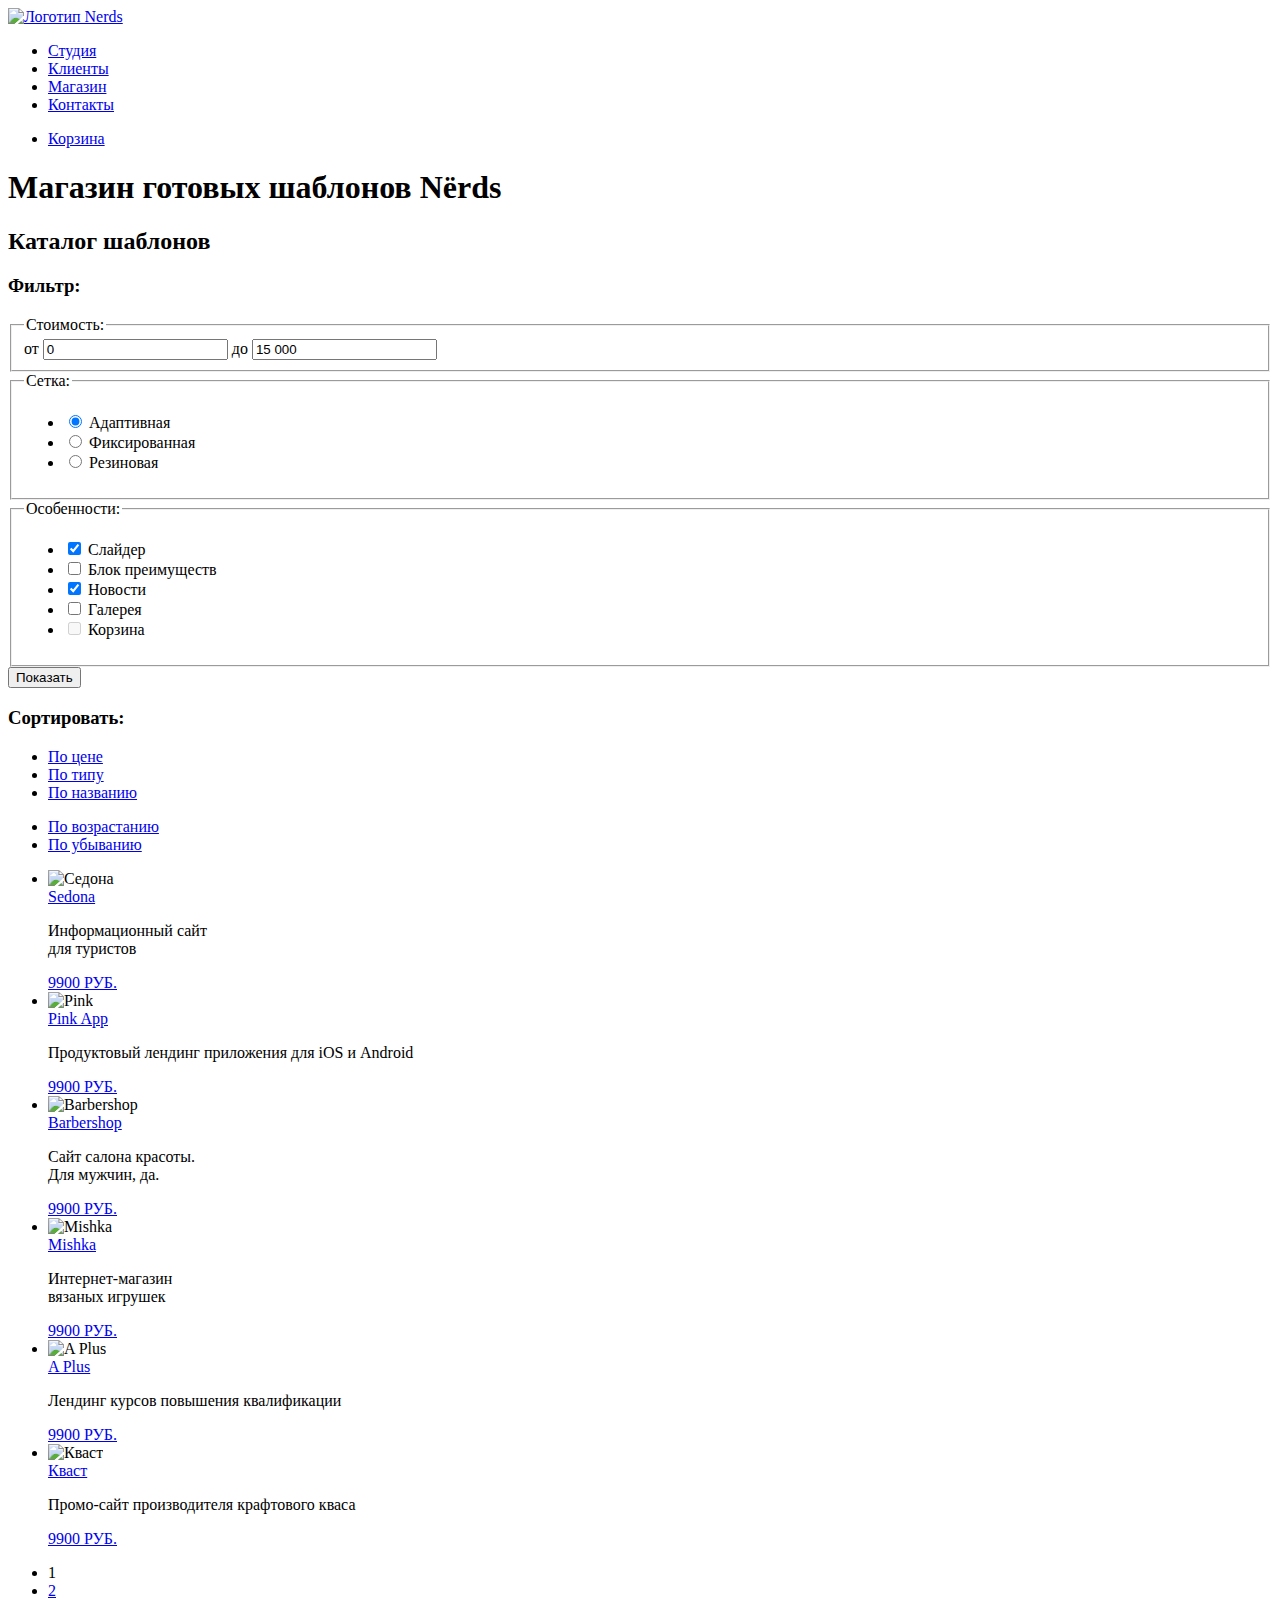
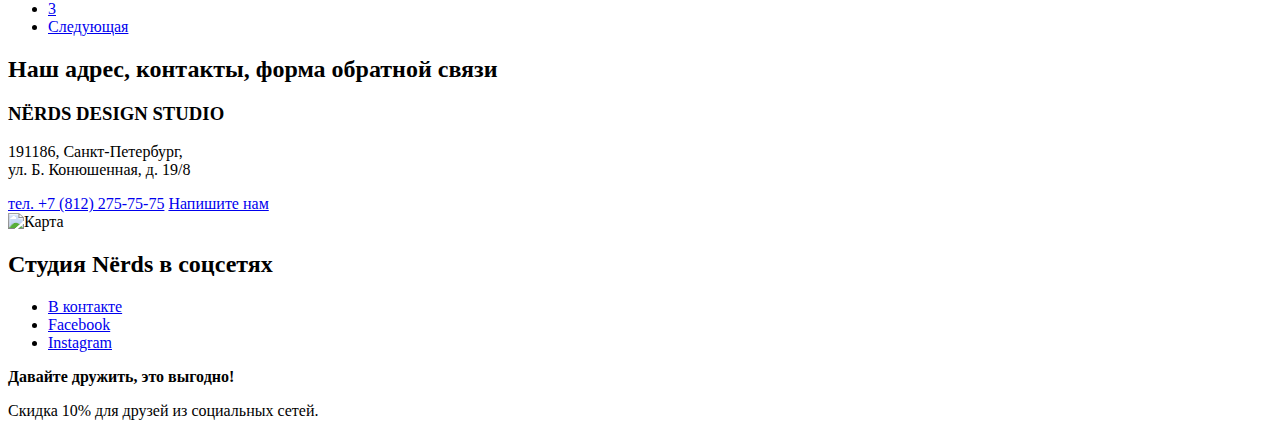
==== catalog.html @ 07511165 "Начинаем разметку личного проекта" ====
<!DOCTYPE html>
<html lang="ru">
	<head>
		<meta charset="UTF-8">
		<title>Магазин готовых шаблонов Nёrds</title>
		<!--<link href="https://fonts.googleapis.com/css?family=Roboto:400,500,700&amp;subset=cyrillic" rel="stylesheet">
		<link rel="stylesheet" href="css/normalize.css">
		<link rel="stylesheet" href="css/style.css"> -->
	</head>

	<body>

		<header class="inner-header">
			<nav class="navigation layout">
				<a class="navigation-logo" href="index.html" title="Перейти на главную страницу">
					<img class="navigation-logo-img"  src="img/nerds-logo.svg" width="160" height="65" alt="Логотип Nerds">
				</a>		 	 		
				<ul class="common-menu menu">
					<li class="common-menu-item"><a class="common-menu-link menu-link" href="#">Студия</a></li>
					<li class="common-menu-item"><a class="common-menu-link menu-link" href="#">Клиенты</a></li>
					<li class="common-menu-item"><a class="common-menu-link menu-link current" href="catalog.html">Магазин</a></li>
					<li class="common-menu-item"><a class="common-menu-link menu-link" href="#">Контакты</a></li>
				</ul>
				<ul class="user-menu menu">
					<li class="user-menu-item"><a class="menu-link basket-link"  href="#">Корзина</a></li>
				</ul>
			</nav>
			<h1 class="header-title">Магазин готовых шаблонов <span class="visually-hidden">Nёrds</span></h1>
		</header>	

		
		<section class="catalog layout">
			<h2 class="visually-hidden">Каталог шаблонов</h2>


			<form class="form-filter">
				<h3 class="visually-hidden">Фильтр:</h3>	
				<fieldset class="fieldset-price">
					<legend class="fieldset-legend fieldset-price-legend">Стоимость:</legend>	

					<div class="range-controls">
						<div class="range-scale">
							<div class="range-bar"></div>
						</div>
						<div class="range-toggle range-toggle-min"></div>
						<div class="range-toggle range-toggle-max"></div>
					</div>      

					<div class="range-labels">
						<label class="range-label" for="id-range-min">от 
							<input class="range-input" type="text" id="id-range-min"  name="range-min" value="0">
						</label>			 				
						<label class="range-label" for="id-range-max">до
							<input class="range-input" type="text" id="id-range-max"  name="range-max" value="15&nbsp;000">
						</label>	
					</div>    				

				</fieldset> 

				<fieldset class="fieldset-grid">
					<legend class="fieldset-legend">Сетка:</legend>					
					<ul class="filter-options">
						<li class="filter-option">						
							<input class="filter-radio visually-hidden" type="radio" id="id-radio-1" name="grid" checked>
							<label for="id-radio-1">Адаптивная</label>
						</li>				
						<li class="filter-option">						
							<input class="filter-radio visually-hidden" type="radio" id="id-radio-2" name="grid">
							<label for="id-radio-2">Фиксированная</label>
						</li>				
						<li class="filter-option">						
							<input  class="filter-radio visually-hidden" type="radio" id="id-radio-3" name="grid">
							<label for="id-radio-3">Резиновая</label>
						</li>															
					</ul>					
				</fieldset>		

				<fieldset class="fieldset-features">
					<legend class="fieldset-legend">Особенности:</legend>				
					<ul class="filter-options">
						<li class="filter-option">						
							<input class="filter-checkbox visually-hidden" type="checkbox" id="id-check-1" name="feature-1" checked>
							<label for="id-check-1">Слайдер</label>
						</li>				
						<li class="filter-option">						
							<input class="filter-checkbox visually-hidden" type="checkbox" id="id-check-2" name="feature-2">
							<label for="id-check-2">Блок преимуществ</label>
						</li>				
						<li class="filter-option">						
							<input  class="filter-checkbox visually-hidden" type="checkbox" id="id-check-3" name="feature-3" checked>
							<label for="id-check-3">Новости</label>
						</li>				
						<li class="filter-option">						
							<input class="filter-checkbox visually-hidden" type="checkbox" id="id-check-4" name="feature-4">
							<label for="id-check-4">Галерея</label>
						</li>				
						<li class="filter-option">						
							<input class="filter-checkbox visually-hidden" type="checkbox" id="id-check-5" name="feature-5"  disabled>
							<label for="id-check-5">Корзина</label>
						</li>				
					</ul>
				</fieldset>
				<button class="filter-button btn btn-grey" type="submit" name="filter-submit">Показать</button>
			</form>

			<div class="common-wrapper catalog-basis">

				<div class="sorting">
					<h3 class="sorting-title">Сортировать:</h3>
					<ul class="sorting-fields">
						<li class="sorting-field"><a class="sorting-link current" href="#">По цене</a></li>
						<li class="sorting-field"><a class="sorting-link" href="#">По типу</a></li>		
						<li class="sorting-field"><a class="sorting-link" href="#">По названию</a></li>			
					</ul>
					<ul class="sorting-directions">
						<li class="sorting-direction"><a class="sorting-link sorting-link-asc current" href="#"><span class="visually-hidden">По возрастанию</span></a></li>
						<li class="sorting-direction"><a class="sorting-link sorting-link-desc" href="#"><span class="visually-hidden">По убыванию</span></a></li>									
					</ul>
				</div>

				<ul class="products" title="Элементы каталога">
					<li class="product">		
						<img class="product-image" src="img/catalog/img-sedona.jpg" width="360" height="576" alt="Седона">
						<div class="product-info">
							<a class="product-name" href="#" title="Перейти в окно товара">Sedona</a>		
							<p class="product-description">Информационный сайт<br> для туристов</p>
							<a class="product-button btn btn-red" href="#" title="Купить"><span class="product-price">9900</span> <span class="product-currency">РУБ.</span></a>
						</div>
					</li>
					<li class="product">		
						<img class="product-image" src="img/catalog/img-pink.jpg" width="360" height="576" alt="Pink">
						<div class="product-info">
							<a class="product-name" href="#" title="Перейти в окно товара">Pink App</a>		
							<p class="product-description">Продуктовый лендинг приложения для iOS и Android</p>
							<a class="product-button btn btn-red" href="#" title="Купить"><span class="product-price">9900</span> <span class="product-currency">РУБ.</span></a>
						</div>
					</li>
					<li class="product">		
						<img class="product-image" src="img/catalog/img-barbershop.jpg" width="360" height="576" alt="Barbershop">
						<div class="product-info">
							<a class="product-name" href="#" title="Перейти в окно товара">Barbershop</a>		
							<p class="product-description">Сайт салона красоты.<br> Для мужчин, да.</p>
							<a class="product-button btn btn-red" href="#" title="Купить"><span class="product-price">9900</span> <span class="product-currency">РУБ.</span></a>
						</div>
					</li>
					<li class="product">		
						<img class="product-image" src="img/catalog/img-mishka.jpg" width="360" height="576" alt="Mishka">
						<div class="product-info">
							<a class="product-name" href="#" title="Перейти в окно товара">Mishka</a>		
							<p class="product-description">Интернет-магазин<br> вязаных игрушек</p>
							<a class="product-button btn btn-red" href="#" title="Купить"><span class="product-price">9900</span> <span class="product-currency">РУБ.</span></a>
						</div>
					</li>
					<li class="product">		
						<img class="product-image" src="img/catalog/img-aplus.jpg" width="360" height="576" alt="A Plus">
						<div class="product-info">
							<a class="product-name" href="#" title="Перейти в окно товара">A Plus</a>		
							<p class="product-description">Лендинг курсов повышения квалификации</p>
							<a class="product-button btn btn-red" href="#" title="Купить"><span class="product-price">9900</span> <span class="product-currency">РУБ.</span></a>
						</div>
					</li>
					<li class="product">		
						<img class="product-image" src="img/catalog/img-kvast.jpg" width="360" height="576" alt="Кваст">
						<div class="product-info">
							<a class="product-name" href="#" title="Перейти в окно товара">Кваст</a>		
							<p class="product-description">Промо-сайт производителя крафтового кваса</p>
							<a class="product-button btn btn-red" href="#" title="Купить"><span class="product-price">9900</span> <span class="product-currency">РУБ.</span></a>
						</div>
					</li>
				</ul>

				<ul class="pagination" title="Навигация по страницам">
					<li><span class="pagination-link current" title="Текущая страница">1</span></li>
					<li><a class="pagination-link" href="#" title="Страница №2">2</a></li>
					<li><a class="pagination-link" href="#" title="Страница №3">3</a></li>
					<li><a class="pagination-link next" href="#" title="Следующая страница">Следующая</a></li>
				</ul>	
			</div>

		</section>


		<section class="map map-inner-page">
			<h2 class="visually-hidden">Наш адрес, контакты, форма обратной связи</h2>		
			<div class="map-info-wrapper">
				<div class="map-info">
					<h3 class="map-title">NЁRDS DESIGN STUDIO</h3>
					<p class="map-address">191186, Санкт-Петербург, <br> ул. Б. Конюшенная, д. 19/8</p>
					<a class="map-phone" href="tel:+78122757575">тел. +7 (812) 275-75-75</a>
					<a class="map-button btn btn-red" href="feedback.html">Напишите нам</a>
				</div>		
			</div>
			<img class="map-image" src="img/map.jpg" width="1440" height="416" alt="Карта"> 
		</section>


		<footer class="footer layout">
			<h2 class="visually-hidden">Студия Nёrds в соцсетях</h2>
			<ul class="footer-social">
				<li><a class="social-link social-link-vk" href="#" title="В контакте"><span class="visually-hidden">В контакте</span></a></li>					
				<li><a class="social-link social-link-fb" href="#" title="Facebook"><span class="visually-hidden">Facebook</span></a></li>
				<li><a class="social-link social-link-in" href="#" title="Instagram"><span class="visually-hidden">Instagram</span></a></li>							
			</ul>				
			<div class="common-wrapper">
				<b class="footer-slogan">Давайте дружить, это выгодно!</b>
				<p class="footer-text">Скидка 10% для друзей из социальных сетей.</p>
			</div>	
		</footer>

	</body>
</html>
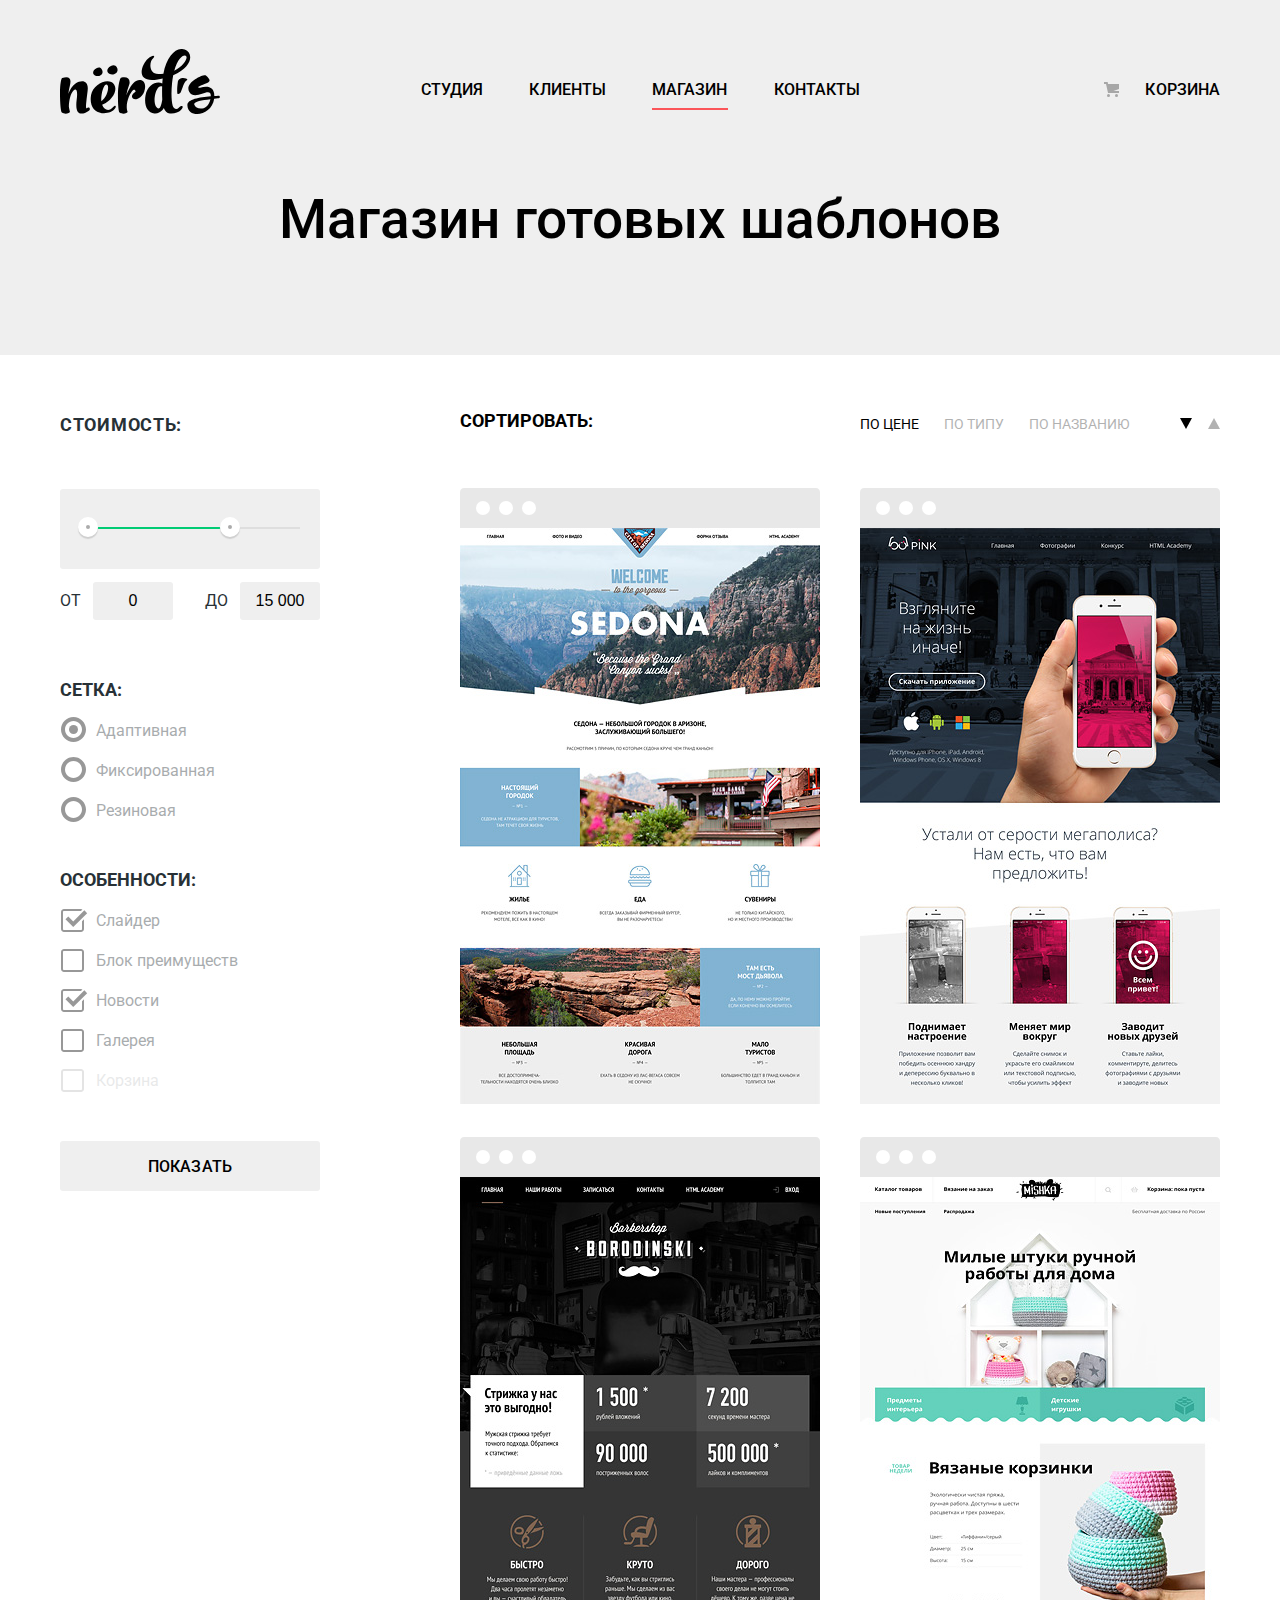
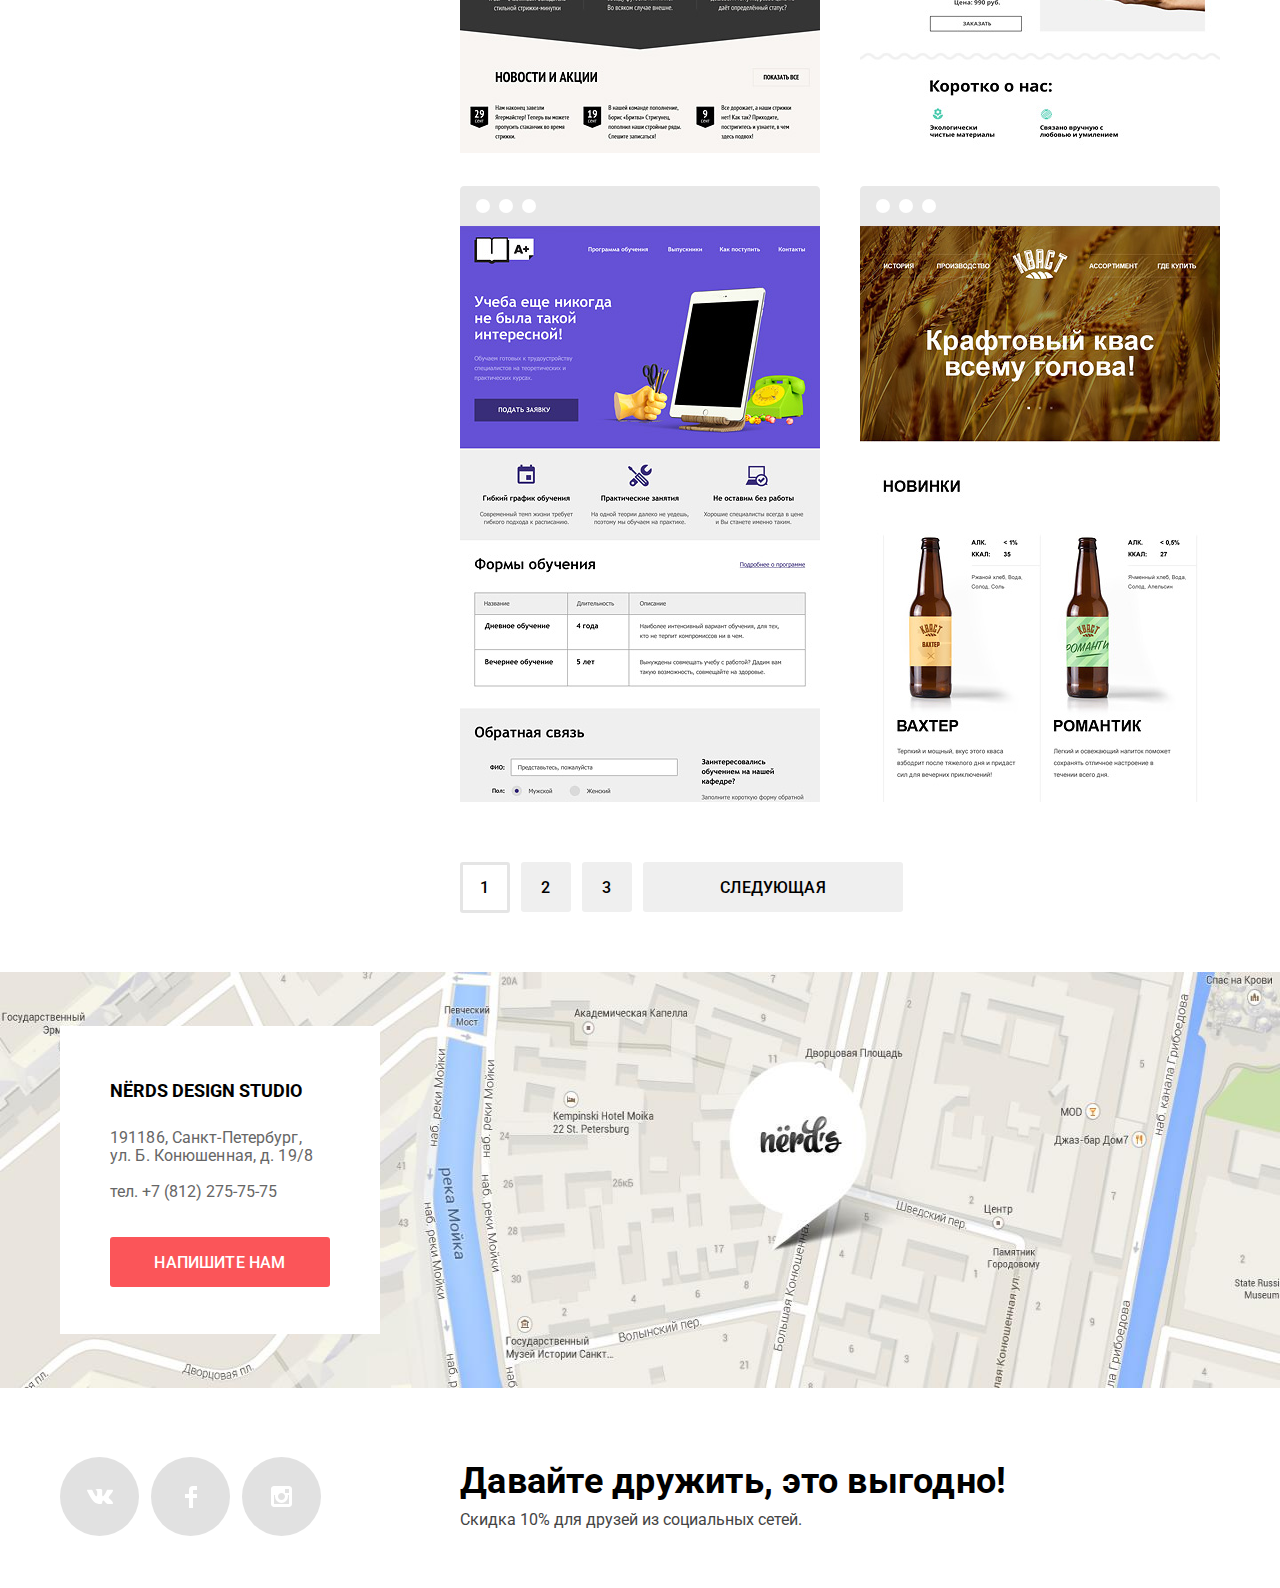
==== commit 80c935c6: "Завершаем разметку личного проекта" ====
--- a/catalog.html
+++ b/catalog.html
@@ -3,9 +3,9 @@
 	<head>
 		<meta charset="UTF-8">
 		<title>Магазин готовых шаблонов Nёrds</title>
-		<!--<link href="https://fonts.googleapis.com/css?family=Roboto:400,500,700&amp;subset=cyrillic" rel="stylesheet">
-		<link rel="stylesheet" href="css/normalize.css">
-		<link rel="stylesheet" href="css/style.css"> -->
+		<link href="https://fonts.googleapis.com/css?family=Roboto:400,500,700&amp;subset=cyrillic" rel="stylesheet">
+		<link href="css/normalize.css" rel="stylesheet">
+		<link href="css/style.css" rel="stylesheet"> 
 	</head>
 
 	<body>
@@ -13,7 +13,7 @@
 		<header class="inner-header">
 			<nav class="navigation layout">
 				<a class="navigation-logo" href="index.html" title="Перейти на главную страницу">
-					<img class="navigation-logo-img"  src="img/nerds-logo.svg" width="160" height="65" alt="Логотип Nerds">
+					<img class="navigation-logo-img" src="img/nerds-logo.svg" width="160" height="65" alt="Логотип Nerds">
 				</a>		 	 		
 				<ul class="common-menu menu">
 					<li class="common-menu-item"><a class="common-menu-link menu-link" href="#">Студия</a></li>
@@ -61,15 +61,15 @@
 					<legend class="fieldset-legend">Сетка:</legend>					
 					<ul class="filter-options">
 						<li class="filter-option">						
-							<input class="filter-radio visually-hidden" type="radio" id="id-radio-1" name="grid" checked>
+							<input class="filter-radio visually-hidden" type="radio" id="id-radio-1" name="grid" title="Адаптивная" checked>
 							<label for="id-radio-1">Адаптивная</label>
 						</li>				
 						<li class="filter-option">						
-							<input class="filter-radio visually-hidden" type="radio" id="id-radio-2" name="grid">
+							<input class="filter-radio visually-hidden" type="radio" id="id-radio-2" name="grid" title="Фиксированная">
 							<label for="id-radio-2">Фиксированная</label>
 						</li>				
 						<li class="filter-option">						
-							<input  class="filter-radio visually-hidden" type="radio" id="id-radio-3" name="grid">
+							<input  class="filter-radio visually-hidden" type="radio" id="id-radio-3" name="grid" title="Резиновая">
 							<label for="id-radio-3">Резиновая</label>
 						</li>															
 					</ul>					
@@ -79,23 +79,23 @@
 					<legend class="fieldset-legend">Особенности:</legend>				
 					<ul class="filter-options">
 						<li class="filter-option">						
-							<input class="filter-checkbox visually-hidden" type="checkbox" id="id-check-1" name="feature-1" checked>
+							<input class="filter-checkbox visually-hidden" type="checkbox" id="id-check-1" name="feature-1" title="Слайдер" checked>
 							<label for="id-check-1">Слайдер</label>
 						</li>				
 						<li class="filter-option">						
-							<input class="filter-checkbox visually-hidden" type="checkbox" id="id-check-2" name="feature-2">
+							<input class="filter-checkbox visually-hidden" type="checkbox" id="id-check-2" name="feature-2" title="Блок преимуществ">
 							<label for="id-check-2">Блок преимуществ</label>
 						</li>				
 						<li class="filter-option">						
-							<input  class="filter-checkbox visually-hidden" type="checkbox" id="id-check-3" name="feature-3" checked>
+							<input  class="filter-checkbox visually-hidden" type="checkbox" id="id-check-3" name="feature-3" title="Новости" checked>
 							<label for="id-check-3">Новости</label>
 						</li>				
 						<li class="filter-option">						
-							<input class="filter-checkbox visually-hidden" type="checkbox" id="id-check-4" name="feature-4">
+							<input class="filter-checkbox visually-hidden" type="checkbox" id="id-check-4" name="feature-4" title="Галерея">
 							<label for="id-check-4">Галерея</label>
 						</li>				
 						<li class="filter-option">						
-							<input class="filter-checkbox visually-hidden" type="checkbox" id="id-check-5" name="feature-5"  disabled>
+							<input class="filter-checkbox visually-hidden" type="checkbox" id="id-check-5" name="feature-5" title="Корзина" disabled>
 							<label for="id-check-5">Корзина</label>
 						</li>				
 					</ul>
@@ -121,59 +121,71 @@
 				<ul class="products" title="Элементы каталога">
 					<li class="product">		
 						<img class="product-image" src="img/catalog/img-sedona.jpg" width="360" height="576" alt="Седона">
-						<div class="product-info">
-							<a class="product-name" href="#" title="Перейти в окно товара">Sedona</a>		
+						<div class="product-info" >
+							<a class="product-name" href="sedona.html" title="Перейти в окно товара">Sedona</a>		
 							<p class="product-description">Информационный сайт<br> для туристов</p>
-							<a class="product-button btn btn-red" href="#" title="Купить"><span class="product-price">9900</span> <span class="product-currency">РУБ.</span></a>
+							<a class="product-button btn btn-red" href="#" title="Купить">
+								<span class="product-price">9900</span> <span class="product-currency">РУБ.</span>
+							</a>
 						</div>
 					</li>
 					<li class="product">		
 						<img class="product-image" src="img/catalog/img-pink.jpg" width="360" height="576" alt="Pink">
 						<div class="product-info">
-							<a class="product-name" href="#" title="Перейти в окно товара">Pink App</a>		
+							<a class="product-name" href="pink.html" title="Перейти в окно товара">Pink App</a>		
 							<p class="product-description">Продуктовый лендинг приложения для iOS и Android</p>
-							<a class="product-button btn btn-red" href="#" title="Купить"><span class="product-price">9900</span> <span class="product-currency">РУБ.</span></a>
-						</div>
-					</li>
-					<li class="product">		
+							<a class="product-button btn btn-red" href="#" title="Купить">
+								<span class="product-price">9900</span> <span class="product-currency">РУБ.</span>
+							</a>
+						</div>
+					</li>
+					<li class="product"> 
 						<img class="product-image" src="img/catalog/img-barbershop.jpg" width="360" height="576" alt="Barbershop">
 						<div class="product-info">
-							<a class="product-name" href="#" title="Перейти в окно товара">Barbershop</a>		
+							<a class="product-name" href="barbershop.html" title="Перейти в окно товара">Barbershop</a>		
 							<p class="product-description">Сайт салона красоты.<br> Для мужчин, да.</p>
-							<a class="product-button btn btn-red" href="#" title="Купить"><span class="product-price">9900</span> <span class="product-currency">РУБ.</span></a>
+							<a class="product-button btn btn-red" href="#" title="Купить">
+								<span class="product-price">9900</span> <span class="product-currency">РУБ.</span>
+							</a>
 						</div>
 					</li>
 					<li class="product">		
 						<img class="product-image" src="img/catalog/img-mishka.jpg" width="360" height="576" alt="Mishka">
 						<div class="product-info">
-							<a class="product-name" href="#" title="Перейти в окно товара">Mishka</a>		
+							<a class="product-name" href="mishka.html" title="Перейти в окно товара">Mishka</a>		
 							<p class="product-description">Интернет-магазин<br> вязаных игрушек</p>
-							<a class="product-button btn btn-red" href="#" title="Купить"><span class="product-price">9900</span> <span class="product-currency">РУБ.</span></a>
+							<a class="product-button btn btn-red" href="#" title="Купить">
+								<span class="product-price">9900</span> <span class="product-currency">РУБ.</span>
+							</a>
 						</div>
 					</li>
 					<li class="product">		
 						<img class="product-image" src="img/catalog/img-aplus.jpg" width="360" height="576" alt="A Plus">
 						<div class="product-info">
-							<a class="product-name" href="#" title="Перейти в окно товара">A Plus</a>		
+							<a class="product-name" href="aplus.html" title="Перейти в окно товара">A Plus</a>		
 							<p class="product-description">Лендинг курсов повышения квалификации</p>
-							<a class="product-button btn btn-red" href="#" title="Купить"><span class="product-price">9900</span> <span class="product-currency">РУБ.</span></a>
+							<a class="product-button btn btn-red" href="#" title="Купить">
+								<span class="product-price">9900</span><span class="product-currency">РУБ.</span>
+							</a>
 						</div>
 					</li>
 					<li class="product">		
 						<img class="product-image" src="img/catalog/img-kvast.jpg" width="360" height="576" alt="Кваст">
 						<div class="product-info">
-							<a class="product-name" href="#" title="Перейти в окно товара">Кваст</a>		
+							<a class="product-name" href="kvast.html" title="Перейти в окно товара">Кваст</a>		
 							<p class="product-description">Промо-сайт производителя крафтового кваса</p>
-							<a class="product-button btn btn-red" href="#" title="Купить"><span class="product-price">9900</span> <span class="product-currency">РУБ.</span></a>
+							<a class="product-button btn btn-red" href="#" title="Купить">
+								<span class="product-price">9900</span> <span class="product-currency">РУБ.</span>
+							</a>
 						</div>
 					</li>
 				</ul>
 
 				<ul class="pagination" title="Навигация по страницам">
-					<li><span class="pagination-link current" title="Текущая страница">1</span></li>
-					<li><a class="pagination-link" href="#" title="Страница №2">2</a></li>
-					<li><a class="pagination-link" href="#" title="Страница №3">3</a></li>
-					<li><a class="pagination-link next" href="#" title="Следующая страница">Следующая</a></li>
+					<li><a class="pagination-link btn btn-grey current" title="Текущая страница">1</a></li>
+					<li><a class="pagination-link btn btn-grey" href="#" title="Страница №2">2</a></li>
+					<li><a class="pagination-link btn btn-grey" href="#" title="Страница №3">3</a></li>
+					<li><a class="pagination-link btn btn-grey next" href="#" title="Следующая страница">Следующая</a></li>
 				</ul>	
 			</div>
 
@@ -190,7 +202,7 @@
 					<a class="map-button btn btn-red" href="feedback.html">Напишите нам</a>
 				</div>		
 			</div>
-			<img class="map-image" src="img/map.jpg" width="1440" height="416" alt="Карта"> 
+			<img class="map-image" src="img/map.jpg" width="1440" height="416" alt="Карта" title="Адрес на карте: 191186, Санкт-Петербург, ул. Б. Конюшенная, д. 19/8"> 
 		</section>
 
 
--- a/css/style.css
+++ b/css/style.css
@@ -0,0 +1,1515 @@
+.visually-hidden:not(:focus):not(:active),
+input[type="checkbox"].visually-hidden,
+input[type="radio"].visually-hidden {
+  position: absolute;
+  overflow: hidden;
+  clip: rect(0 0 0 0);
+  clip-path: inset(100%);
+  width: 1px;
+  height: 1px;
+  margin: -1px;
+  padding: 0;
+  white-space: nowrap;
+  border: 0;
+}
+
+img {
+  max-width: 100%;
+  height: auto;
+}
+
+html {
+  -webkit-box-sizing: border-box;
+     -moz-box-sizing: border-box;
+          box-sizing: border-box;
+  margin: 0;
+  padding: 0;
+}
+
+body {
+  min-width: 1200px;
+  font-family: "Roboto", "Tahoma", sans-serif;
+  font-size: 16px;
+  font-weight: 400;
+  line-height: 24px;
+  color: rgb(0, 0, 0);
+  background-color: rgb(255, 255, 255);
+}
+
+*,
+*::before,
+*::after {
+  -webkit-box-sizing: inherit;
+     -moz-box-sizing: inherit;
+          box-sizing: inherit;
+}
+
+.layout {
+  width: 1200px;
+  margin: 0 auto;
+  padding: 0 20px;
+}
+
+.common-wrapper {
+  display: flex;
+  flex-direction: column;
+}
+
+.common-wrapper-horizontal {
+  display: flex;
+  flex-direction: row;
+}
+
+.btn {
+  position: relative;
+  display: inline-block;
+  padding: 17px 16px 15px;
+  font-family: inherit;
+  font-size: 16px;
+  font-weight: 500;
+  line-height: 18px;
+  cursor: pointer;
+  text-align: center;
+  vertical-align: middle;
+  text-decoration: none;
+  letter-spacing: 0.012em;
+  text-transform: uppercase;
+  word-wrap: break-word;
+  border: none;
+  border-radius: 3px;
+}
+
+.btn:active {
+  color: rgba(255, 255, 255, 0.3);
+  box-shadow: 0 3px rgba(0, 0, 0, 0.1) inset;
+}
+
+.btn:focus {
+  /*на кнопках стандартный outline почти не виден, добавлена имитация*/
+  box-shadow: 0 0 3px 1px rgb(141, 165, 230);  
+}
+
+.btn-red {
+  color: rgb(255, 255, 255);
+  background-color: rgb(251, 85, 89);
+}
+
+.btn-red:hover,
+.btn-red:focus {
+  background-color: rgb(231, 66, 70);
+}
+
+.btn-red:active {
+  background-color: rgb(215, 55, 59);
+}
+
+.btn-green {
+  color: rgb(255, 255, 255);
+  background-color: rgb(0, 203, 116);
+}
+
+.btn-green:hover,
+.btn-green:focus {
+  background-color: rgb(0, 190, 108);
+}
+
+.btn-green:active {
+  background-color: rgb(0, 170, 98);
+}
+
+.btn-yellow {
+  color: rgb(255, 255, 255);
+  background-color: rgb(240, 202, 72);
+}
+
+.btn-yellow:hover,
+.btn-yellow:focus {
+  background-color: rgb(235, 183, 49);
+}
+
+.btn-yellow:active {
+  background-color: rgb(229, 167, 34);
+}
+
+.btn-grey {
+  color: rgb(0, 0, 0);
+  background-color: rgb(239, 239, 239);
+}
+
+.btn-grey:hover,
+.btn-grey:focus {
+  background-color: rgb(224, 224, 224);
+}
+
+.btn-grey:active {
+  color: rgba(0, 0, 0, 0.3);
+  background-color: rgb(214, 214, 214);
+}
+
+.catalog {
+  display: flex;
+}
+
+.products {
+  display: flex;
+  flex-direction: row;
+  flex-wrap: wrap;
+  width: 760px;
+  margin: 0;
+  padding: 0;
+  list-style: none;
+}
+
+.product {
+  position: relative;
+  z-index: 2;
+  display: flex;
+  flex-direction: column;
+  justify-content: flex-end;
+  width: 360px;
+  min-height: 576px;
+  margin: 40px 40px 33px 0;
+  padding: 0;
+  border-top-left-radius: 10px;
+  border-top-right-radius: 10px;
+}
+
+.product::before {
+  content: "";
+  position: absolute;
+  z-index: 1;
+  z-index: 2;
+  top: -40px;
+  left: 0;
+  width: 360px;
+  height: 40px;
+  background-color: rgb(255, 255, 255);
+  background-image: url("../img/catalog/browser.svg");
+  background-repeat: no-repeat;
+  background-position: center center;
+  background-size: cover;
+  opacity: 0.12;
+}
+
+.product:nth-child(2n) {
+  margin-right: 0;
+}
+
+.product-image {
+  position: absolute;
+  top: 0;
+  left: 0;
+  height: 100%;
+  color: rgb(255, 255, 255);
+  background-color: rgba(20, 30, 42, 0.9);
+}
+
+.product-info {
+  z-index: 2;
+  display: flex;
+  visibility: hidden;
+  flex-direction: column;
+  justify-content: flex-start;
+  align-items: center;
+  width: 360px;
+  min-height: 231px;
+  padding: 26px 50px 43px 50px;
+  text-align: center;
+  color: rgb(0, 0, 0);
+  background-color: rgb(239, 239, 239);
+}
+
+.product-name {
+  display: block;
+  margin: 0 0 12px;
+  font-size: 18px;
+  font-weight: 700;
+  line-height: 30px;
+  vertical-align: baseline;
+  text-decoration: none;
+  text-transform: uppercase;
+  color: rgb(0, 0, 0);
+}
+
+.product-description {
+  overflow-y: auto; /*для предотвращения переполнения по методике, рекомендованной в примерах переполнения*. Хотя у меня все растягивается, правда с искажением рисунка*/
+  max-height: 300px;
+  margin: 0 0 26px;
+  padding: 4px; /*чтобы в FireFox не появлялась полоса прокрутки в некоторых двухстрочных абзацах*/
+  font-size: 16px;
+  line-height: 18px;
+  color: rgb(102, 102, 102);
+}
+
+.product-button {
+  min-width: 200px;
+}
+
+.product:hover,
+.product:focus {
+  box-shadow: 0 6px 15px 0 rgba(0, 1, 1, 0.25);
+}
+
+.product:hover::before {
+  opacity: 1;
+}
+
+.product:hover .product-info {
+  visibility: visible;
+}
+
+
+.product-name:hover,
+.product-name:focus {
+  color: rgb(231, 66, 70);
+}
+
+.product-button:active {
+  color: white;
+}
+
+.header {
+  min-height: 545px;
+  margin: 0;
+  padding: 20px 0 0;
+  background-color: rgb(239, 239, 239);
+}
+
+.inner-header {
+  margin: 0;
+  padding: 20px 0 30px;
+  background-color: rgb(239, 239, 239);
+}
+
+.header-title {
+  margin: 78px 0;
+  padding: 0;
+  font-size: 55px;
+  font-weight: 500;
+  line-height: 55px;
+  text-align: center;
+}
+
+.navigation {
+  display: flex;
+  justify-content: flex-start;
+  align-items: flex-end;
+  min-height: 94px;
+  margin-bottom: 1px;
+}
+
+.navigation-logo-img {
+  vertical-align: bottom;
+}
+
+.navigation-logo {
+  align-self: flex-end;
+}
+
+.navigation-logo:hover,
+.navigation-logo:focus {
+  opacity: 0.8;
+}
+
+.navigation-logo:active {
+  opacity: 0.3;
+}
+
+.menu {
+  display: flex;
+  align-items: flex-start;
+  flex-wrap: wrap;
+  margin: 0;
+  margin-bottom: 9px;
+  padding: 0;
+  list-style: none;
+}
+
+.common-menu {
+  justify-content: flex-start;
+  width: 500px;
+  margin-left: 201px;
+}
+
+.menu-link {
+  position: relative;
+  font-size: 16px;
+  font-weight: 500;
+  line-height: 30px;
+  text-align: right;
+  vertical-align: top;
+  text-decoration: none;
+  letter-spacing: 0.0047em;
+  text-transform: uppercase;
+  color: rgb(0, 0, 0);
+}
+
+.common-menu-link {
+  margin-right: 46px;
+}
+
+.common-menu-item:last-child .menu-link {
+  margin-right: 0;
+}
+
+.user-menu {
+  margin-left: auto;
+}
+
+.basket-link {
+  padding-left: 43px;
+  background-image: url("../img/icon-basket.svg");
+  background-repeat: no-repeat;
+  background-position: 2px center;
+  background-size: 15px 15px;
+}
+
+.menu-link:hover,
+.menu-link:focus {
+  color: rgb(251, 86, 90);
+}
+
+.menu-link:active {
+  color: rgb(0, 0, 0);
+  opacity: 0.3;
+}
+
+.menu-link.current::before {
+  content: "";
+  position: absolute;
+  top: 28px;
+  left: 0;
+  width: 100%;
+  height: 2px;
+  background-color: rgb(251, 85, 89);
+}
+
+.catalog-basis {
+  width: 760px;
+}
+
+.form-filter {
+  display: flex;
+  flex-direction: column;
+  align-items: flex-start;
+  width: 360px;
+  margin: 40px 40px 0 0;
+  padding: 15px 0;
+}
+
+.fieldset-legend {
+  margin: 0;
+  margin-bottom: 12px;
+  font-size: 18px;
+  font-weight: 700;
+  line-height: 30px;
+  text-align: left;
+  text-transform: uppercase;
+}
+
+.fieldset-price,
+.fieldset-grid,
+.fieldset-features {
+  display: flex;
+  flex-direction: column;
+  align-items: stretch;
+  min-width: 260px;
+  margin: 0;
+  padding: 0;
+  border: none;
+  color: rgb(40, 49, 54);
+  background-color: rgb(255, 255, 255);
+}
+
+.fieldset-features {
+  margin-top: 28px;
+}
+
+.fieldset-grid {
+  margin-top: 55px;
+}
+
+.fieldset-price-legend {
+  margin-bottom: 29px;
+  letter-spacing: 0.04em; /*PP*/
+}
+
+.filter-options {
+  margin: 0;
+  padding: 0;
+  list-style: none;
+}
+
+.filter-button {
+  min-width: 260px;
+  margin-top: 34px;
+}
+
+.range-labels {
+  display: flex;
+  justify-content: space-between;
+  align-items: center;
+  margin-top: 13px;
+}
+
+.range-label {
+  text-transform: uppercase;
+}
+
+.range-input {
+  width: 80px;
+  min-height: 38px;
+  margin-left: 8px;
+  font-size: 16px;
+  line-height: 22px;
+  text-align: center;
+  border: none;
+  border-radius: 3px;
+  background-color: rgb(239, 239, 239);
+}
+
+.range-controls {
+  position: relative;
+  min-width: 260px;
+  min-height: 80px;
+  margin-top: 20px;
+  padding: 38px 20px;
+  border-radius: 3px;
+  background-color: rgb(239, 239, 239);
+}
+
+.range-scale {
+  height: 2px;
+  background: rgb(222, 222, 222);
+}
+
+.range-bar {
+  width: 142px;
+  height: 2px;
+  margin-left: 10px;
+  background-color: rgb(0, 203, 116);
+}
+
+.range-toggle {
+  position: absolute;
+  top: 28px;
+  left: 0;
+  box-sizing: content-box;
+  width: 4px;
+  height: 4px;
+  padding: 0;
+  cursor: pointer;
+  border: 8px solid white;
+  border-radius: 50%;
+  background-color: #ababab;
+  box-shadow: 0 2px 1px 0 #cfcfcf;
+}
+
+.range-toggle:hover {
+  border: 9px solid white;
+}
+
+.range-toggle-min {
+  left: 18px;
+}
+
+.range-toggle-max {
+  left: 160px;
+}
+
+.sorting {
+  display: flex;
+  justify-content: flex-start;
+  align-items: flex-start;
+  margin: 40px 0 5px 0;
+  padding: 17px 0;
+}
+
+.sorting-title {
+  width: 360px;
+  margin: 0 40px 36px 0;
+  padding: 0;
+  font-size: 18px;
+  font-weight: 700;
+  line-height: 18px;
+  text-align: left;
+  text-transform: uppercase;
+}
+
+.sorting-fields,
+.sorting-directions {
+  display: flex;
+  align-items: flex-start;
+  flex-wrap: wrap;
+  margin: 0;
+  padding: 0;
+  list-style: none;
+}
+
+.sorting-fields {
+  width: 300px;
+  margin-right: 20px;
+}
+
+.sorting-directions {
+  justify-content: space-between;
+  width: 40px;
+}
+
+.sorting-field {
+  margin-right: 25px;
+}
+
+.sorting-link {
+  position: relative;
+  display: inline-block;
+  min-width: 18px;
+  min-height: 18px;
+  font-size: 14px;
+  font-weight: 400;
+  line-height: 18px;
+  vertical-align: baseline;
+  text-decoration: none;
+  text-transform: uppercase;
+  color: rgb(0, 0, 0);
+  opacity: 0.3;
+}
+
+
+.sorting-link-asc::before,
+.sorting-link-desc::before {
+  content: "";
+  position: absolute;
+  z-index: 1;
+  top: 6px;
+  box-sizing: content-box;
+  width: 0;
+  height: 0;
+  border-right: 6px solid transparent;
+  border-left: 6px solid transparent;
+}
+
+.sorting-link-desc::before {
+  right: 0;
+  border-bottom: 11px solid rgb(0, 0, 0);
+}
+
+.sorting-link-asc::before {
+  left: 0;
+  border-top: 11px solid rgb(0, 0, 0);
+}
+
+.sorting-link.current,
+.sorting-link:active {
+  opacity: 1;
+}
+
+.sorting-link:hover, 
+.sorting-link:focus {
+  opacity: 0.6;
+}
+
+.filter-option {
+  min-height: 25px;
+  margin: 0 0 15px 0;
+}
+
+.filter-option label {
+  position: relative;
+  z-index: 1;
+  display: block;
+  padding: 4px 0 0 36px;
+  font-size: 16px;
+  font-weight: 400;
+  line-height: 20px;
+  cursor: pointer;
+  opacity: 0.4;
+}
+
+.filter-checkbox + label::before,
+.filter-radio + label::before {
+  content: "";
+  position: absolute;
+  top: 0;
+  left: 1px;
+  background-color: inherit;
+  background-repeat: no-repeat;
+  background-position: center center;
+  background-size: contain;
+}
+
+.filter-checkbox + label::before {
+  top: 2px;
+}
+
+.filter-checkbox:checked + label::before {
+  width: 27px;
+  height: 23px;
+  background-image: url("../img/checkbox-on.svg");
+}
+
+.filter-checkbox:not(:checked) + label::before {
+  width: 23px;
+  height: 23px;
+  background-image: url("../img/checkbox-off.svg");
+}
+
+.filter-radio + label::before {
+  width: 25px;
+  height: 25px;
+}
+
+.filter-radio:not(:checked) + label::before {
+  background-image: url("../img/radio-off.svg");
+}
+
+.filter-radio:checked + label::before {
+  background-image: url("../img/radio-on.svg");
+}
+
+
+.filter-checkbox:disabled + label,
+.filter-radio:checked:disabled + label {
+  opacity: 0.1;
+}
+
+.filter-checkbox:not(:disabled):hover + label,
+.filter-checkbox:not(:disabled):focus + label,
+.filter-radio:not(:disabled):hover + label,
+.filter-radio:not(:disabled):focus + label {
+  opacity: 1;
+}
+
+.pagination {
+  display: flex;
+  margin: 0;
+  margin-top: 27px;
+  padding: 0;
+  list-style: none;
+}
+
+.pagination li {
+  margin-right: 11px;
+}
+
+.pagination-link {
+  min-width: 50px;
+  min-height: 50px; 
+}
+
+.pagination-link.next {
+  min-width: 260px;
+}
+
+.pagination-link.current {
+  padding: 14px 14px 13px;
+  border: 3px solid rgba(0, 0, 0, 0.1);
+  color: rgb(0, 0, 0);
+  background-color: rgb(255, 255, 255);
+  box-shadow: none;
+  cursor: default;
+}
+
+.categories {
+  margin-top: 80px;
+  margin-bottom: 65px;
+}
+
+.categories-list {
+  display: flex;
+  flex-wrap: wrap;
+  margin: 0;
+  padding: 0;
+  list-style: none;
+}
+
+.category {
+  width: 360px;
+  margin-right: 40px;
+  padding-right: 60px;
+}
+
+
+.category:nth-child(3n) {
+  margin-right: 0;
+}
+
+.category-image {
+  display: block;
+  min-height: 146px;
+}
+
+.category:nth-child(2n-1) .category-image {
+  background-color: rgb(251, 85, 89);
+}
+
+.category:nth-child(2n)  .category-image {
+  background-color: rgb(0, 203, 116);
+}
+
+.category:nth-child(3n)  .category-image {
+  background-color: rgb(240, 202, 72);
+}
+
+.category-title {
+  margin: 24px 0 0;
+  padding: 0;
+  font-size: 24px;
+  font-weight: 700;
+  line-height: 30px;
+  text-transform: uppercase;
+}
+
+.category-text {
+  margin: 17px 0;
+  padding-right: 25px;
+  font-size: 16px;
+  line-height: 24px;
+}
+
+.category-button {
+  min-width: 160px;
+  margin: 14px 0;
+  padding: 17px 38px;
+}
+
+.promo {
+  display: flex;
+  margin-top: 20px;
+  margin-bottom: 0;
+  padding-top: 20px;
+  padding-bottom: 10px;
+}
+
+.promo .common-wrapper {
+  width: 760px;
+  min-height: 208px;
+  margin-right: 40px;
+}
+
+.promo-title {
+  margin: 34px 0;
+  padding: 0;
+  font-size: 45px;
+  font-weight: 500; /*PP*/
+  line-height: 45px;
+}
+
+.promo-text {
+  max-width: 620px; /* PP,  br*/
+  margin: 0;
+  padding: 0;
+  font-size: 16px;
+  line-height: 24px;
+  letter-spacing: 0.0053em;
+}
+
+.promo-image {
+  display: block;
+  max-height: 208px;
+}
+
+.advantage {
+  display: flex;
+  margin-top: 0;
+  margin-bottom: 7px;
+  padding-top: 26px;
+  padding-bottom: 26px;
+}
+
+.advantage-orders {
+  width: 760px;
+  min-height: 208px;
+  margin-right: 40px;
+}
+
+.advantage-details-title,
+.advantage-orders-title {
+  margin: 0;
+  padding: 0;
+  font-size: 16px;
+  font-weight: 700;
+  line-height: 24px;
+  text-transform: uppercase;
+}
+
+.advantage-details-title {
+  margin-bottom: 27px;
+  text-align: center;
+}
+
+.advantage-details {
+  border-collapse: collapse;
+}
+
+.advantage-details td {
+  width: 120px;
+  padding: 14px 2px 14px 0;
+  font-size: 45px;
+  font-weight: 700;
+  line-height: 45px;
+  text-align: left;
+}
+
+.advantage-details th {
+  width: 120px;
+  padding: 6px 2px 6px 0;
+  font-size: 16px;
+  line-height: 18px;
+  text-align: left;
+  word-wrap: break-word;
+}
+
+.advantage-details sup {
+  font-size: 56%;
+}
+
+
+.advantage-orders-title {
+  text-align: left;
+}
+
+.advantage-order-types {
+  margin: 13px 0 0;
+  padding: 0;
+  list-style: none;
+}
+
+.advantage-order-type {
+  position: relative;
+  padding: 12px 0 12px 36px;
+}
+
+.advantage-order-type::before {
+  content: "";
+  position: absolute;
+  z-index: 1;
+  top: 21px;
+  left: 0;
+  width: 27px;
+  height: 3px;
+  background-color: rgb(251, 85, 89);
+}
+
+.delimiter {
+  width: 1160px;
+  height: 2px;
+  margin: 0 auto;
+  border: 0 none;
+  color: rgba(0, 0, 0, 0.2);
+  background-color: rgba(0, 0, 0, 0.2);
+}
+
+.brand-items {
+  display: flex;
+  justify-content: flex-start;
+  align-items: center;
+  flex-wrap: wrap;
+  margin: 0;
+  padding: 0;
+  list-style: none;
+}
+
+.brand-item {
+  margin-right: 40px;
+}
+
+.brand-item:nth-child(4n) {
+  margin-right: 0;
+}
+
+.brand-link {
+  position: relative;
+  display: flex;
+  justify-content: center;
+  align-items: center;
+  width: 260px;
+  min-height: 180px;
+  opacity: 0.2;
+}
+
+.brand-link::after {
+  content: "";
+  position: absolute;
+  z-index: 1;
+  top: 0;
+  right: -20px;
+  bottom: 0;
+  width: 2px;
+  height: 52px;
+  margin: auto 0;
+  background-color: rgb(0, 0, 0);
+}
+
+.brand-item:nth-child(4n) > .brand-link::after {
+  display: none;
+}
+
+.brand-link:hover,
+.brand-link:focus {
+  opacity: 1;
+}
+
+.brand-link:focus {
+  outline: none; 
+  box-shadow: 0 0 1px 2px rgb(141, 165, 230);
+}  
+
+.brand-link:hover::after,
+.brand-link:focus::after {
+  opacity: 0.2;
+}
+
+.brand-link:active {
+  opacity: 0.1;
+}
+
+.brand-img {
+  display: block;
+}
+
+.map {
+  position: relative;
+  display: flex;
+  overflow: hidden;
+  flex-direction: column;
+  justify-content: center;
+  min-height: 416px;
+  margin: 80px 0 0;
+  padding: 0;
+  text-align: center;
+}
+
+.map-inner-page {
+  margin-top: 59px;
+}
+
+.map-image {
+  position: absolute;
+  z-index: 1;
+  top: 0;
+  left: 0;
+  right: 0;
+  bottom: 0;
+  width: 100%;
+  /*если изображение статичной карты не должно растягиваться до размеров вьюпорта*/
+  /*max-width: 1440px;
+  margin: 0 auto;*/
+  height: 100%;
+  background-color: rgb(213, 213, 213);
+}
+
+.map-info-wrapper {
+  position: relative;
+  z-index: 2;
+  display: flex;
+  width: 1200px;
+  margin: 54px auto;
+  padding: 0 20px;
+}
+
+.map-info {
+  z-index: 3;
+  display: flex;
+  flex-direction: column;
+  align-items: flex-start;
+  width: 320px;
+  min-height: 308px;
+  padding: 50px 50px 47px;
+  color: rgb(0, 0, 0);
+  background-color: rgb(255, 255, 255);
+}
+
+.map-title {
+  margin: 0;
+  margin-bottom: 5px;
+  padding: 0;
+  font-size: 18px;
+  line-height: 30px;
+  text-transform: uppercase;
+}
+
+.map-address {
+  margin: 18px 0;
+  padding: 0;
+  font-size: 16px;
+  line-height: 18px;
+  text-align: left;
+  letter-spacing: 0.007em;
+  color: rgb(102, 102, 102);
+}
+
+.map-phone {
+  font-size: 16px;
+  line-height: 18px;
+  text-decoration: none;
+  color: rgb(102, 102, 102);
+}
+
+.map-button {
+  min-width: 220px;
+  margin: 36px auto 0;
+}
+
+.footer {
+  display: flex;
+  margin-top: 29px;
+  padding-top: 40px;
+  padding-bottom: 40px;
+}
+
+.footer-social {
+  display: flex;
+  align-content: flex-start;
+  flex-wrap: wrap;
+  width: 360px;
+  margin: 0;
+  margin-right: 40px;
+  padding: 0;
+  list-style: none;
+}
+
+.social-link {
+  position: relative;
+  display: inline-block;
+  width: 79px;
+  height: 79px;
+  margin: 0 12px 12px 0;
+  cursor: pointer;
+  vertical-align: middle;
+  text-decoration: none;
+  border-radius: 50%;
+  background-color: rgb(225, 225, 225);
+  background-repeat: no-repeat;
+  background-position: center center;
+  background-size: auto;
+}
+
+.social-item:last-child .social-link {
+  margin-right: 0;
+}
+
+.social-link-vk {
+  background-image: url("../img/social/icon-vk.svg");
+}
+
+.social-link-fb {
+  background-image: url("../img/social/icon-fb.svg");
+}
+
+.social-link-in {
+  background-image: url("../img/social/icon-instagram.svg");
+}
+
+.social-link:hover,
+.social-link:focus,
+.social-link:active {
+  background-color: rgb(231, 66, 70);
+}
+
+/*имитация фотошоповского "color overlay" для закрашивания белых svg*/
+.social-link:active::before {
+  content: "";
+  position: absolute;
+  z-index: 1;
+  top: 0;
+  left: 0;
+  width: 80px;
+  height: 80px;
+  border-radius: 50%;
+  background-color: rgba(231, 66, 70, 0.7);
+}
+
+.footer-slogan {
+  margin-top: 6px;
+  font-size: 36px;
+  font-weight: 700;
+  line-height: 36px;
+  text-align: left;
+  letter-spacing: 0.007em;
+}
+
+.footer-text {
+  margin: 10px 0 0;
+  font-size: 16px;
+  line-height: 22px;
+  color: rgb(68, 68, 68);
+}
+
+
+.form-feedback {
+  position: fixed;
+  z-index: 10;
+  top: 50%;
+  left: 50%;
+  display: flex;
+  align-items: flex-start;
+  flex-wrap: wrap;
+  width: 960px;
+  min-height: 590px;
+  margin-top: -295px;
+  margin-left: -495px;
+  padding: 70px 100px;
+  background-color: rgb(255, 255, 255);
+  box-shadow: 0 20px 40px 0 rgba(0, 1, 1, 0.75);
+}
+
+.flex-hide {
+  display: none;
+}
+
+.flex-show {
+  display: flex;
+}
+
+.form-feedback-title {
+  width: 100%;
+  margin: 0;
+  margin-bottom: 8px;
+  padding-right: 30px;
+  font-size: 45px;
+  font-weight: 500;
+  line-height: 45px;
+}
+
+.feedback-close {
+  position: absolute;
+  top: 78px;
+  right: 90px;
+  width: 21px;
+  height: 21px;
+  cursor: pointer;
+  border: none;
+  background-color: transparent;
+  opacity: 0.3;
+}
+
+.feedback-close::before,
+.feedback-close::after {
+  content: "";
+  position: absolute;
+  top: 8px;
+  left: -4px;
+  width: 27px;
+  height: 4px;
+  background-color: rgb(231, 66, 70);
+}
+
+.feedback-close::before {
+  transform: rotate(45deg);
+}
+
+.feedback-close::after {
+  transform: rotate(-45deg);
+}
+
+.feedback-close:hover {
+  opacity: 1;
+}
+
+.feedback-close:active {
+  opacity: 0.1;
+}
+
+.form-field {
+  display: flex;
+  flex-direction: column;
+  margin: 0;
+}
+
+.form-field:nth-of-type(2n) {
+  margin-left: 40px;
+}
+
+.form-label {
+  padding: 10px 0;
+  font-size: 16px;
+  font-weight: 700;
+  line-height: 18px;
+}
+
+.form-input {
+  width: 360px;
+  min-height: 50px;
+}
+
+.form-textarea {
+  overflow-y: auto;
+  width: 760px;
+  min-height: 118px;
+  resize: none;
+}
+
+.form-input,
+.form-textarea {
+  padding: 12px 14px;
+  font-size: 16px;
+  line-height: 18px;
+  border: 2px solid rgba(215, 220, 222, 1);
+  color: rgba(68, 68, 68, 0.5);
+}
+
+.form-input:hover,
+.form-textarea:hover {
+  border: 2px solid rgba(180, 185, 187, 1);
+  color: rgba(68, 68, 68, 0.5);
+}
+
+.form-input:focus,
+.form-textarea:focus {
+  border: 2px solid rgba(0, 0, 0, 1);
+  outline: none;
+  color: rgba(0, 0, 0, 1);
+}
+
+
+.form-input::-webkit-input-placeholder,
+.form-textarea::-webkit-input-placeholder {
+  color: rgba(68, 68, 68, 0.5);
+}
+
+.form-input:-ms-input-placeholder,
+.form-textarea:-ms-input-placeholder {
+  color: rgba(68, 68, 68, 0.5);
+}
+
+.form-input::placeholder,
+.form-textarea::placeholder {
+  color: rgba(68, 68, 68, 0.5);
+}
+
+.form-input.invalid,
+.form-textarea.invalid {
+  border: 2px solid rgb(231, 66, 70);
+  color: rgb(231, 66, 70);
+}
+
+.form-input:focus::-webkit-input-placeholder,
+.form-textarea:focus::-webkit-input-placeholder {
+  color: rgb(0, 0, 0);
+}
+
+.form-input:focus::-ms-input-placeholder,
+.form-textarea:focus::-ms-input-placeholder {
+  color: rgb(0, 0, 0);
+}
+
+.form-input:focus::placeholder,
+.form-textarea:focus::placeholder {
+  color: rgb(0, 0, 0);
+}
+
+
+.form-input.invalid::-webkit-input-placeholder,
+.form-textarea.invalid:focus::-webkit-input-placeholder {
+  color: rgb(231, 66, 70);
+}
+
+.form-input.invalid::-ms-input-placeholder,
+.form-textarea.invalid:focus::-ms-input-placeholder {
+  color: rgb(231, 66, 70);
+}
+
+.form-input.invalid::placeholder,
+.form-textarea.invalid:focus::placeholder {
+  color: rgb(231, 66, 70);
+}
+
+
+.form-feedback-button {
+  min-width: 260px;
+  margin-top: 47px;
+}
+
+.slider {
+  position: relative;
+}
+
+.slides {
+  margin: 0;
+  padding: 0;
+  list-style: none;
+}
+
+.slide {
+  display: none;
+  flex-direction: column;
+  min-height: 430px;
+  padding: 77px 0 80px;
+  background-repeat: no-repeat;
+  background-color: rgb(239, 239, 239);
+}
+
+
+.slide:nth-child(1) {
+  background-image: url("../img/slider/slide1.png");
+  background-position: 431px 17px;
+}
+
+.slide:nth-child(2) {
+  background-image: url("../img/slider/slide2.png");
+  background-position: 496px top;
+}
+.slide:nth-child(3) {
+  background-image: url("../img/slider/slide3.png");
+  background-position: right 18px;
+}
+
+
+.slide-title {
+  max-width: 520px;
+  margin: 0;
+  margin-bottom: 26px;
+  font-size: 55px;
+  font-weight: 500;
+  line-height: 55px;
+}
+
+.slide-text {
+  max-width: 430px;
+  margin: 0;
+  margin-bottom: 39px;
+  padding: 0;
+  font-size: 16px;
+  line-height: 24px;
+}
+
+.slide-button {
+  align-self: flex-start;
+  min-width: 240px;
+}
+
+.slider-controls {
+  position: absolute;
+  left: 0;
+  right: 0;
+  bottom: 94px;
+  width: 88px;
+  margin: 0 auto;
+}
+
+.slider-button {
+  position: relative;
+  display: inline-block;
+  width: 18px;
+  height: 18px;
+  margin: 0;
+  margin-right: 13px;
+  padding: 0;
+  cursor: pointer;
+  vertical-align: middle;
+  border-radius: 50%;
+  background-color: white;
+}
+
+.slider-button:last-child {
+  margin-right: 0;
+}
+
+.slider-button:focus,
+.slider-button:hover {
+  background-color: rgba(0, 0, 0, 0.3);
+}
+
+.slider-radio:nth-of-type(1):checked ~ .slider-controls .slider-button-1::before,
+.slider-radio:nth-of-type(2):checked ~ .slider-controls .slider-button-2::before,
+.slider-radio:nth-of-type(3):checked ~ .slider-controls .slider-button-3::before {
+  content: "";
+  position: absolute;
+  top: 5px;
+  left: 5px;
+  width: 8px;
+  height: 8px;
+  border: 2px solid rgb(194, 194, 194);
+  border-radius: 50%;
+}
+
+.slider-radio:nth-of-type(1):checked ~ .slides .slide-1,
+.slider-radio:nth-of-type(2):checked ~ .slides .slide-2,
+.slider-radio:nth-of-type(3):checked ~ .slides .slide-3 {
+  display: flex;
+}
+
+
+.slider-radio:nth-of-type(1):focus ~ .slider-controls > .slider-button-1,
+.slider-radio:nth-of-type(2):focus ~ .slider-controls > .slider-button-2,
+.slider-radio:nth-of-type(3):focus ~ .slider-controls > .slider-button-3 {
+  outline: thin dotted;
+  outline: 5px auto -webkit-focus-ring-color;
+}
+
+
+
+@keyframes spin {
+  from {
+    -moz-transform: rotateY(0deg);
+     -ms-transform: rotateY(0deg);
+         transform: rotateY(0deg);
+  }
+  to {
+    -moz-transform: rotateY(-360deg);
+     -ms-transform: rotateY(-360deg);
+         transform: rotateY(-360deg);
+  }
+}
+
+@keyframes movement {
+  from {
+    top: 99%;
+    left: 99%;
+    margin-top: 0;
+    margin-left: 0;
+  }
+  100% {
+    top: 50%;
+    left: 50%;
+    margin-top: -295px;
+    margin-left: -495px;
+  }
+}
+
+@keyframes coloration {
+  from {
+    background-color: rgba(255, 255, 255, 0.1);
+  }
+  70% {
+    background-color: rgba(255, 255, 255, 0.2);
+  }
+  to {
+    background-color: rgba(255, 255, 255, 1);
+  }
+}
+
+@keyframes shake {
+  0%,
+  100% {
+    transform: translateX(0);
+  }
+
+  10%,
+  30%,
+  50%,
+  70%,
+  90% {
+    transform: translateX(-10px);
+  }
+
+  20%,
+  40%,
+  60%,
+  80% {
+    transform: translateX(10px);
+  }
+}
+
+.effect {
+  position: fixed;
+  animation-name: movement, spin, coloration;
+  animation-duration: 1.2s, 1.2s, 1.2s;
+  animation-fill-mode: backwards;
+}
+
+.error {
+  animation-name: shake;
+  animation-duration: 0.5s;
+}
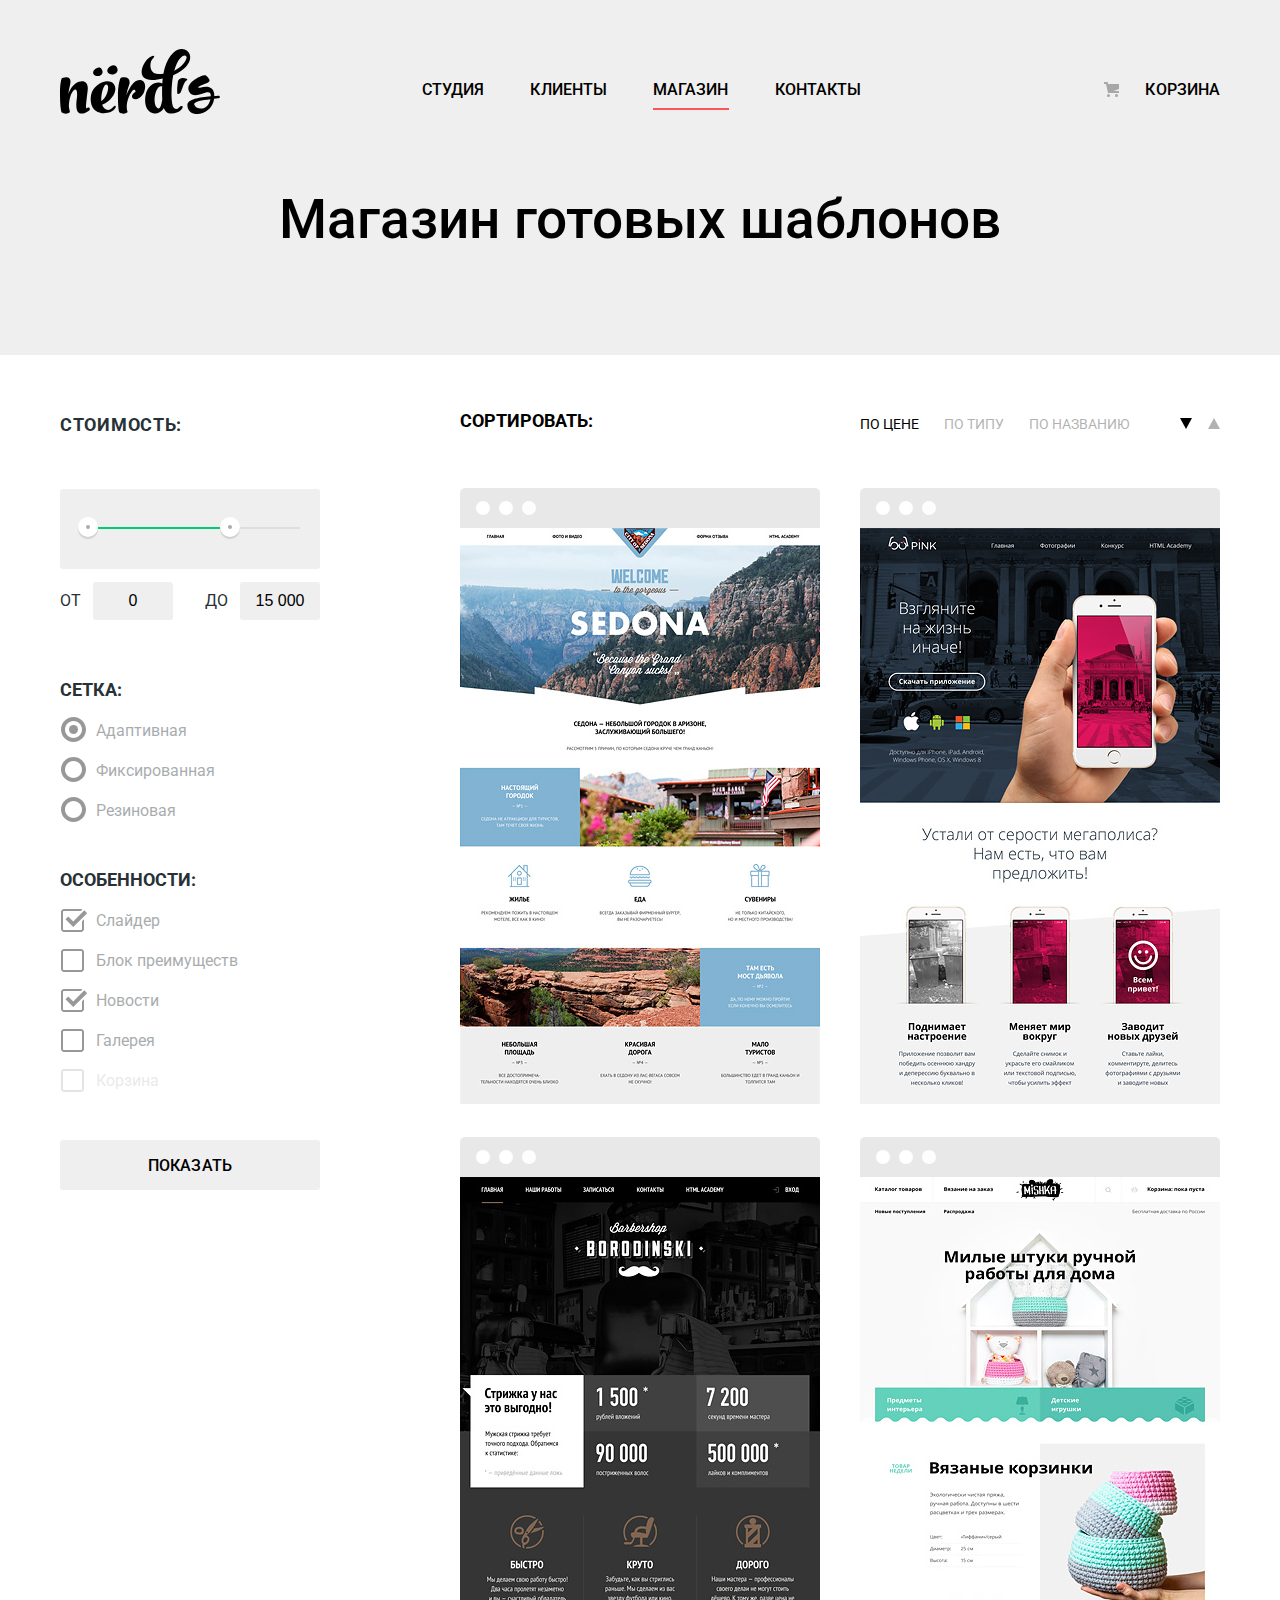
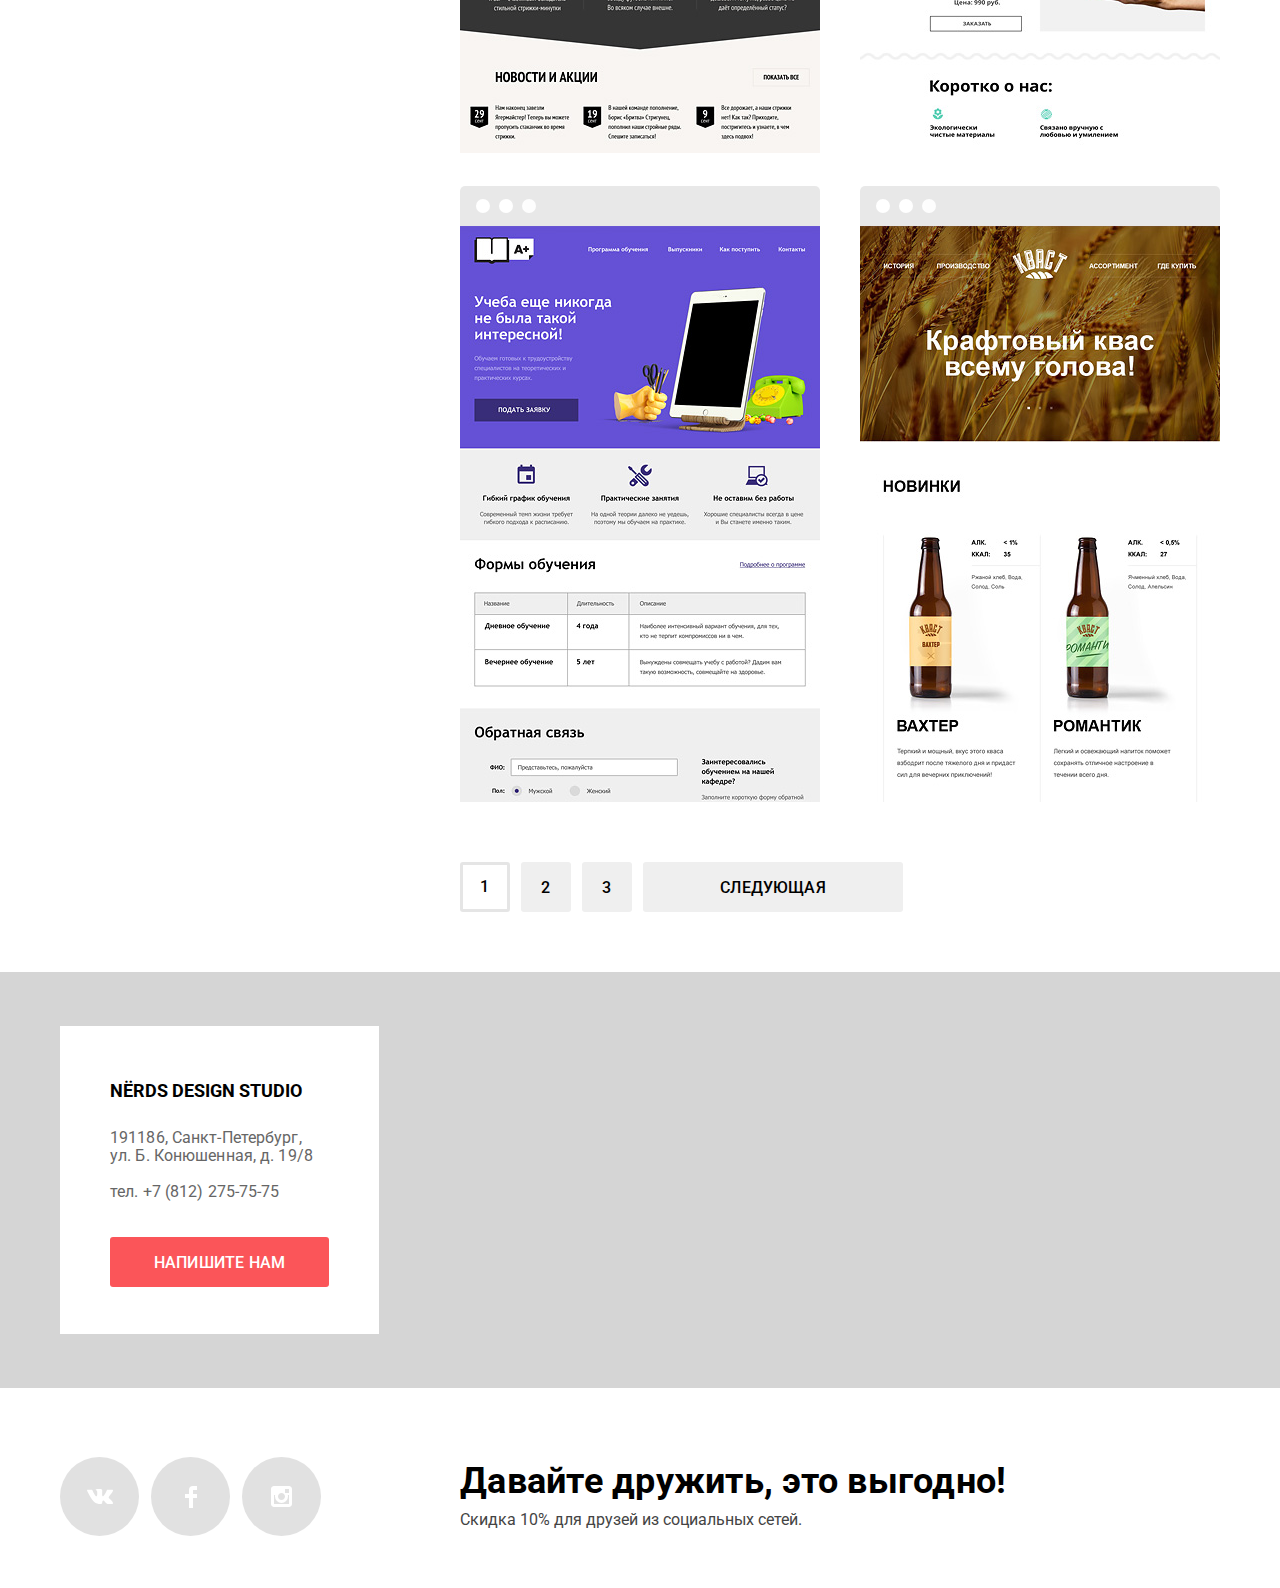
==== commit 0d0cd99e: "Завершаем вёрстку личного проекта" ====
--- a/catalog.html
+++ b/catalog.html
@@ -16,19 +16,19 @@
 					<img class="navigation-logo-img" src="img/nerds-logo.svg" width="160" height="65" alt="Логотип Nerds">
 				</a>		 	 		
 				<ul class="common-menu menu">
-					<li class="common-menu-item"><a class="common-menu-link menu-link" href="#">Студия</a></li>
-					<li class="common-menu-item"><a class="common-menu-link menu-link" href="#">Клиенты</a></li>
-					<li class="common-menu-item"><a class="common-menu-link menu-link current" href="catalog.html">Магазин</a></li>
-					<li class="common-menu-item"><a class="common-menu-link menu-link" href="#">Контакты</a></li>
+					<li class="common-menu-item menu-item"><a class="common-menu-link menu-link" href="#">Студия</a></li>
+					<li class="common-menu-item menu-item"><a class="common-menu-link menu-link" href="#">Клиенты</a></li>
+					<li class="common-menu-item menu-item"><a class="common-menu-link menu-link current" href="catalog.html">Магазин</a></li>
+					<li class="common-menu-item menu-item"><a class="common-menu-link menu-link" href="#">Контакты</a></li>
 				</ul>
 				<ul class="user-menu menu">
-					<li class="user-menu-item"><a class="menu-link basket-link"  href="#">Корзина</a></li>
+					<li class="user-menu-item menu-item"><a class="menu-link basket-link"  href="#">Корзина</a></li>
 				</ul>
 			</nav>
 			<h1 class="header-title">Магазин готовых шаблонов <span class="visually-hidden">Nёrds</span></h1>
 		</header>	
 
-		
+
 		<section class="catalog layout">
 			<h2 class="visually-hidden">Каталог шаблонов</h2>
 
@@ -48,10 +48,10 @@
 
 					<div class="range-labels">
 						<label class="range-label" for="id-range-min">от 
-							<input class="range-input" type="text" id="id-range-min"  name="range-min" value="0">
+							<input class="range-input" type="text" id="id-range-min"  name="range-min" value="0" readonly>
 						</label>			 				
 						<label class="range-label" for="id-range-max">до
-							<input class="range-input" type="text" id="id-range-max"  name="range-max" value="15&nbsp;000">
+							<input class="range-input" type="text" id="id-range-max"  name="range-max" value="15&nbsp;000" readonly>
 						</label>	
 					</div>    				
 
@@ -125,7 +125,7 @@
 							<a class="product-name" href="sedona.html" title="Перейти в окно товара">Sedona</a>		
 							<p class="product-description">Информационный сайт<br> для туристов</p>
 							<a class="product-button btn btn-red" href="#" title="Купить">
-								<span class="product-price">9900</span> <span class="product-currency">РУБ.</span>
+								<span class="product-price">9 900</span> <span class="product-currency">РУБ.</span>
 							</a>
 						</div>
 					</li>
@@ -135,7 +135,7 @@
 							<a class="product-name" href="pink.html" title="Перейти в окно товара">Pink App</a>		
 							<p class="product-description">Продуктовый лендинг приложения для iOS и Android</p>
 							<a class="product-button btn btn-red" href="#" title="Купить">
-								<span class="product-price">9900</span> <span class="product-currency">РУБ.</span>
+								<span class="product-price">9 900</span> <span class="product-currency">РУБ.</span>
 							</a>
 						</div>
 					</li>
@@ -145,7 +145,7 @@
 							<a class="product-name" href="barbershop.html" title="Перейти в окно товара">Barbershop</a>		
 							<p class="product-description">Сайт салона красоты.<br> Для мужчин, да.</p>
 							<a class="product-button btn btn-red" href="#" title="Купить">
-								<span class="product-price">9900</span> <span class="product-currency">РУБ.</span>
+								<span class="product-price">9 900</span> <span class="product-currency">РУБ.</span>
 							</a>
 						</div>
 					</li>
@@ -155,7 +155,7 @@
 							<a class="product-name" href="mishka.html" title="Перейти в окно товара">Mishka</a>		
 							<p class="product-description">Интернет-магазин<br> вязаных игрушек</p>
 							<a class="product-button btn btn-red" href="#" title="Купить">
-								<span class="product-price">9900</span> <span class="product-currency">РУБ.</span>
+								<span class="product-price">9 900</span> <span class="product-currency">РУБ.</span>
 							</a>
 						</div>
 					</li>
@@ -165,7 +165,7 @@
 							<a class="product-name" href="aplus.html" title="Перейти в окно товара">A Plus</a>		
 							<p class="product-description">Лендинг курсов повышения квалификации</p>
 							<a class="product-button btn btn-red" href="#" title="Купить">
-								<span class="product-price">9900</span><span class="product-currency">РУБ.</span>
+								<span class="product-price">9 900</span><span class="product-currency">РУБ.</span>
 							</a>
 						</div>
 					</li>
@@ -175,7 +175,7 @@
 							<a class="product-name" href="kvast.html" title="Перейти в окно товара">Кваст</a>		
 							<p class="product-description">Промо-сайт производителя крафтового кваса</p>
 							<a class="product-button btn btn-red" href="#" title="Купить">
-								<span class="product-price">9900</span> <span class="product-currency">РУБ.</span>
+								<span class="product-price">9 900</span> <span class="product-currency">РУБ.</span>
 							</a>
 						</div>
 					</li>
@@ -191,10 +191,9 @@
 
 		</section>
 
-
 		<section class="map map-inner-page">
 			<h2 class="visually-hidden">Наш адрес, контакты, форма обратной связи</h2>		
-			<div class="map-info-wrapper">
+			<div class="map-info-wrapper map-link" title="Для переключения между обычной и интерактивной картой - двойной щелчок мыши по карте над контентной областью. Перемещать и масштабировать интерактивную карту можно за пределами ширины контентной области  (края карты). Кроме этого, можно открыть интерактивную карту в отдельном окне.">
 				<div class="map-info">
 					<h3 class="map-title">NЁRDS DESIGN STUDIO</h3>
 					<p class="map-address">191186, Санкт-Петербург, <br> ул. Б. Конюшенная, д. 19/8</p>
@@ -202,7 +201,8 @@
 					<a class="map-button btn btn-red" href="feedback.html">Напишите нам</a>
 				</div>		
 			</div>
-			<img class="map-image" src="img/map.jpg" width="1440" height="416" alt="Карта" title="Адрес на карте: 191186, Санкт-Петербург, ул. Б. Конюшенная, д. 19/8"> 
+			<img class="map-image map-link map-hide" src="img/map.jpg" width="1440" height="416"  id="id-map-img" alt="Наш адрес на карте: 191186, Санкт-Петербург, ул. Б. Конюшенная, д. 19/8">
+			<iframe  class="map-iframe map-link map-show" src="https://www.google.com/maps/embed?pb=!1m18!1m12!1m3!1d1998.6037999040354!2d30.322010416394033!3d59.938716271971415!2m3!1f0!2f0!3f0!3m2!1i1024!2i768!4f13.1!3m3!1m2!1s0x4696310fca5ba729%3A0xea9c53d4493c879f!2sBolshaya+Konyushennaya+ul.%2C+19%2C+Sankt-Peterburg%2C+Russia%2C+191186!5e0!3m2!1sen!2s!4v1441888483426" id="id-map-iframe" allowfullscreen></iframe>	
 		</section>
 
 
@@ -219,5 +219,26 @@
 			</div>	
 		</footer>
 
+		<form class="form-feedback flex-hide" id="id-form-feedback" method="post" action="https://echo.htmlacademy.ru"> 
+			<h2 class="form-feedback-title">Напишите нам</h2>
+			<button class="feedback-close" type="button" name="close-button" id="id-feedback-close" title="Закрыть форму обратной связи">
+				<span class="visually-hidden">Закрыть</span>
+			</button>
+			<div class="form-field">
+				<label class="form-label" for="id-feedback-name">Ваше имя:</label>
+				<input class="form-input" type="text" id="id-feedback-name" name="feedback-name" placeholder="Имя Фамилия" title="Введите Ваши имя и фамилию">
+			</div>
+			<div class="form-field">
+				<label class="form-label" for="id-feedback-email">Ваш e-mail:</label>
+				<input class="form-input" type="email" id="id-feedback-email" name="feedback-email" placeholder="email@example.com" title="Введите адрес электронной почты">		
+			</div>
+			<div class="form-field">
+				<label class="form-label" for="id-feedback-text">Текст письма:</label>
+				<textarea class="form-textarea" id="id-feedback-text" name="feedback-text" placeholder="В свободной форме" title="Введите текст Вашего сообщения"></textarea>
+			</div>
+			<button class="form-feedback-button btn btn-red" type="submit" title="Отправить сообщение">Отправить</button>
+		</form>
+
+		<script src="js/script.js"></script>
 	</body>
 </html>--- a/css/style.css
+++ b/css/style.css
@@ -1,3 +1,13 @@
+/*
+* { outline: 1px dotted red; }
+* * { outline: 1px dotted green; }
+* * * { outline: 1px dotted maroon; }
+* * * * { outline: 1px dotted blue; }
+* * * * * { outline: 1px dotted red; }
+* * * * * * { outline: 1px dotted green; }
+* * * * * * * { outline: 1px dotted brown; }
+* * * * * * * * { outline: 1px dotted blue; }
+*/
 .visually-hidden:not(:focus):not(:active),
 input[type="checkbox"].visually-hidden,
 input[type="radio"].visually-hidden {
@@ -72,7 +82,7 @@
   text-align: center;
   vertical-align: middle;
   text-decoration: none;
-  letter-spacing: 0.012em;
+  letter-spacing: 0.012em; /*PP*/
   text-transform: uppercase;
   word-wrap: break-word;
   border: none;
@@ -86,7 +96,7 @@
 
 .btn:focus {
   /*на кнопках стандартный outline почти не виден, добавлена имитация*/
-  box-shadow: 0 0 3px 1px rgb(141, 165, 230);  
+  box-shadow: 0 0 3px 1px rgb(141, 165, 230);
 }
 
 .btn-red {
@@ -170,8 +180,6 @@
   min-height: 576px;
   margin: 40px 40px 33px 0;
   padding: 0;
-  border-top-left-radius: 10px;
-  border-top-right-radius: 10px;
 }
 
 .product::before {
@@ -183,8 +191,10 @@
   left: 0;
   width: 360px;
   height: 40px;
-  background-color: rgb(255, 255, 255);
-  background-image: url("../img/catalog/browser.svg");
+  border-top-left-radius: 5px;
+  border-top-right-radius: 5px;
+  background-color: rgb(255, 255, 255); /*фоновый "цвет" - вторым изображением*/
+  background-image: url("../img/catalog/browser.svg"), linear-gradient(to right, white 0, white 50px, rgb(77, 77, 77) 100%);
   background-repeat: no-repeat;
   background-position: center center;
   background-size: cover;
@@ -221,6 +231,7 @@
 
 .product-name {
   display: block;
+  max-width: 240px; /*Для IE*/
   margin: 0 0 12px;
   font-size: 18px;
   font-weight: 700;
@@ -232,7 +243,8 @@
 }
 
 .product-description {
-  overflow-y: auto; /*для предотвращения переполнения по методике, рекомендованной в примерах переполнения*. Хотя у меня все растягивается, правда с искажением рисунка*/
+  overflow-y: auto; /*для предотвращения переполнения по методике, рекомендованной в примерах переполнения. Но растягивается и весь контейнер, на всякий случай*/
+  max-width: 240px; /*Для IE*/
   max-height: 300px;
   margin: 0 0 26px;
   padding: 4px; /*чтобы в FireFox не появлялась полоса прокрутки в некоторых двухстрочных абзацах*/
@@ -271,18 +283,18 @@
 .header {
   min-height: 545px;
   margin: 0;
-  padding: 20px 0 0;
+  padding: 19px 0 0;
   background-color: rgb(239, 239, 239);
 }
 
 .inner-header {
   margin: 0;
-  padding: 20px 0 30px;
+  padding: 19px 0 30px;
   background-color: rgb(239, 239, 239);
 }
 
 .header-title {
-  margin: 78px 0;
+  margin: 77px 0 78px;
   padding: 0;
   font-size: 55px;
   font-weight: 500;
@@ -293,17 +305,12 @@
 .navigation {
   display: flex;
   justify-content: flex-start;
-  align-items: flex-end;
-  min-height: 94px;
-  margin-bottom: 1px;
+  align-items: flex-start;
+  margin-top: 30px;
 }
 
 .navigation-logo-img {
-  vertical-align: bottom;
-}
-
-.navigation-logo {
-  align-self: flex-end;
+  display: block;
 }
 
 .navigation-logo:hover,
@@ -320,15 +327,29 @@
   align-items: flex-start;
   flex-wrap: wrap;
   margin: 0;
-  margin-bottom: 9px;
+  margin-top: 16px;
   padding: 0;
   list-style: none;
 }
 
 .common-menu {
   justify-content: flex-start;
-  width: 500px;
-  margin-left: 201px;
+  min-width: 440px; /*IE-PP*/
+  max-width: 444px; /*IE-PP*/
+  margin-left: 202px;
+  margin-right: 40px;
+}
+
+.menu-item {
+  padding: 10px 0;
+}
+
+.common-menu-item {
+  margin-left: 46px;
+}
+
+.common-menu-item:first-child {
+  margin-left: 0;
 }
 
 .menu-link {
@@ -339,21 +360,19 @@
   text-align: right;
   vertical-align: top;
   text-decoration: none;
-  letter-spacing: 0.0047em;
+  letter-spacing: 0.0047em; /*PP*/
   text-transform: uppercase;
   color: rgb(0, 0, 0);
 }
 
-.common-menu-link {
-  margin-right: 46px;
-}
-
-.common-menu-item:last-child .menu-link {
-  margin-right: 0;
-}
-
 .user-menu {
   margin-left: auto;
+  max-width: 260px;
+  justify-content: flex-end;
+}
+
+.user-menu-item {
+  margin-left: 20px;
 }
 
 .basket-link {
@@ -442,7 +461,7 @@
 
 .filter-button {
   min-width: 260px;
-  margin-top: 34px;
+  margin-top: 33px;
 }
 
 .range-labels {
@@ -582,7 +601,6 @@
   position: absolute;
   z-index: 1;
   top: 6px;
-  box-sizing: content-box;
   width: 0;
   height: 0;
   border-right: 6px solid transparent;
@@ -604,7 +622,7 @@
   opacity: 1;
 }
 
-.sorting-link:hover, 
+.sorting-link:hover,
 .sorting-link:focus {
   opacity: 0.6;
 }
@@ -682,6 +700,8 @@
 
 .pagination {
   display: flex;
+  flex-wrap: wrap;
+  max-width: 1560px;
   margin: 0;
   margin-top: 27px;
   padding: 0;
@@ -690,11 +710,12 @@
 
 .pagination li {
   margin-right: 11px;
+  margin-bottom: 9px;
 }
 
 .pagination-link {
   min-width: 50px;
-  min-height: 50px; 
+  min-height: 50px;
 }
 
 .pagination-link.next {
@@ -702,17 +723,17 @@
 }
 
 .pagination-link.current {
-  padding: 14px 14px 13px;
+  padding: 13px 14px 13px;
+  cursor: default;
   border: 3px solid rgba(0, 0, 0, 0.1);
   color: rgb(0, 0, 0);
   background-color: rgb(255, 255, 255);
   box-shadow: none;
-  cursor: default;
 }
 
 .categories {
   margin-top: 80px;
-  margin-bottom: 65px;
+  margin-bottom: 66px;
 }
 
 .categories-list {
@@ -724,31 +745,42 @@
 }
 
 .category {
+  position: relative;
   width: 360px;
   margin-right: 40px;
+  padding-top: 146px;
   padding-right: 60px;
 }
 
+.category::before {
+  content: "";
+  position: absolute;
+  top: 0;
+  left: 0;
+  width: 300px;
+  height: 146px;
+  background-repeat: no-repeat;
+  background-position: center center;
+  background-size: cover;
+}
 
 .category:nth-child(3n) {
   margin-right: 0;
 }
 
-.category-image {
-  display: block;
-  min-height: 146px;
-}
-
-.category:nth-child(2n-1) .category-image {
+.category:nth-child(2n-1)::before {
   background-color: rgb(251, 85, 89);
-}
-
-.category:nth-child(2n)  .category-image {
+  background-image: url("../img/category/illustration-1.jpg");
+}
+
+.category:nth-child(2n)::before {
   background-color: rgb(0, 203, 116);
-}
-
-.category:nth-child(3n)  .category-image {
+  background-image: url("../img/category/illustration-2.jpg");
+}
+
+.category:nth-child(3n)::before {
   background-color: rgb(240, 202, 72);
+  background-image: url("../img/category/illustration-3.jpg");
 }
 
 .category-title {
@@ -770,7 +802,7 @@
 .category-button {
   min-width: 160px;
   margin: 14px 0;
-  padding: 17px 38px;
+  padding: 18px 18px 15px;
 }
 
 .promo {
@@ -791,7 +823,7 @@
   margin: 34px 0;
   padding: 0;
   font-size: 45px;
-  font-weight: 500; /*PP*/
+  font-weight: 500;
   line-height: 45px;
 }
 
@@ -801,7 +833,7 @@
   padding: 0;
   font-size: 16px;
   line-height: 24px;
-  letter-spacing: 0.0053em;
+  letter-spacing: 0.0053em; /*PP*/
 }
 
 .promo-image {
@@ -853,8 +885,9 @@
 
 .advantage-details th {
   width: 120px;
-  padding: 6px 2px 6px 0;
+  padding: 5px 5px 5px 0;
   font-size: 16px;
+  font-weight: 400;
   line-height: 18px;
   text-align: left;
   word-wrap: break-word;
@@ -911,6 +944,8 @@
 }
 
 .brand-item {
+  display: flex;
+  height: 180px;
   margin-right: 40px;
 }
 
@@ -924,7 +959,6 @@
   justify-content: center;
   align-items: center;
   width: 260px;
-  min-height: 180px;
   opacity: 0.2;
 }
 
@@ -951,9 +985,9 @@
 }
 
 .brand-link:focus {
-  outline: none; 
+  outline: none;
   box-shadow: 0 0 1px 2px rgb(141, 165, 230);
-}  
+}
 
 .brand-link:hover::after,
 .brand-link:focus::after {
@@ -967,6 +1001,7 @@
 .brand-img {
   display: block;
 }
+
 
 .map {
   position: relative;
@@ -981,22 +1016,44 @@
 }
 
 .map-inner-page {
-  margin-top: 59px;
-}
-
-.map-image {
+  margin-top: 51px;
+}
+
+.map-image,
+.map-iframe {
   position: absolute;
   z-index: 1;
   top: 0;
   left: 0;
   right: 0;
   bottom: 0;
+  height: 100%;
+  border: none;
+  background-color: rgb(213, 213, 213);
+}
+
+.map-image {
+  /*width: 100%;*/
+  /* убрать этот блок - если изображение статичной карты должно все-таки растягиваться до размеров вьюпорта*/
+  max-width: 1440px;
+  margin: 0 auto;
+  /* убрать этот блок - конец*/
+}
+
+.map-iframe {
   width: 100%;
-  /*если изображение статичной карты не должно растягиваться до размеров вьюпорта*/
-  /*max-width: 1440px;
-  margin: 0 auto;*/
-  height: 100%;
-  background-color: rgb(213, 213, 213);
+}
+
+.map-hide {
+  display: none;
+}
+
+.map-show {
+  display: block;
+}
+
+.map-link {
+  cursor: pointer;
 }
 
 .map-info-wrapper {
@@ -1013,7 +1070,7 @@
   display: flex;
   flex-direction: column;
   align-items: flex-start;
-  width: 320px;
+  width: 319px;
   min-height: 308px;
   padding: 50px 50px 47px;
   color: rgb(0, 0, 0);
@@ -1035,7 +1092,7 @@
   font-size: 16px;
   line-height: 18px;
   text-align: left;
-  letter-spacing: 0.007em;
+  letter-spacing: 0.007em; /*PP*/
   color: rgb(102, 102, 102);
 }
 
@@ -1043,11 +1100,12 @@
   font-size: 16px;
   line-height: 18px;
   text-decoration: none;
+  letter-spacing: 0.007em; /*PP*/
   color: rgb(102, 102, 102);
 }
 
 .map-button {
-  min-width: 220px;
+  min-width: 219px;
   margin: 36px auto 0;
 }
 
@@ -1126,7 +1184,7 @@
   font-weight: 700;
   line-height: 36px;
   text-align: left;
-  letter-spacing: 0.007em;
+  letter-spacing: 0.007em; /*PP*/
 }
 
 .footer-text {
@@ -1243,33 +1301,44 @@
 .form-input,
 .form-textarea {
   padding: 12px 14px;
+  font-family: inherit;
   font-size: 16px;
   line-height: 18px;
-  border: 2px solid rgba(215, 220, 222, 1);
+  border-width: 2px;
+  border-style: solid;
+  border-color: rgba(215, 220, 222, 1);
   color: rgba(68, 68, 68, 0.5);
 }
 
 .form-input:hover,
 .form-textarea:hover {
-  border: 2px solid rgba(180, 185, 187, 1);
+  border-color: rgb(180, 185, 187);
   color: rgba(68, 68, 68, 0.5);
 }
 
 .form-input:focus,
 .form-textarea:focus {
-  border: 2px solid rgba(0, 0, 0, 1);
+  border-color: rgb(0, 0, 0);
   outline: none;
-  color: rgba(0, 0, 0, 1);
-}
-
+  color: rgb(0, 0, 0);
+  box-shadow: none;
+}
+
+.form-input:invalid,
+.form-textarea:invalid {
+  border-color: rgb(231, 66, 70);
+  outline: none;
+  color: rgb(231, 66, 70);
+  box-shadow: none;
+}
 
 .form-input::-webkit-input-placeholder,
 .form-textarea::-webkit-input-placeholder {
   color: rgba(68, 68, 68, 0.5);
 }
 
-.form-input:-ms-input-placeholder,
-.form-textarea:-ms-input-placeholder {
+.form-input::-ms-input-placeholder,
+.form-textarea::-ms-input-placeholder {
   color: rgba(68, 68, 68, 0.5);
 }
 
@@ -1278,11 +1347,6 @@
   color: rgba(68, 68, 68, 0.5);
 }
 
-.form-input.invalid,
-.form-textarea.invalid {
-  border: 2px solid rgb(231, 66, 70);
-  color: rgb(231, 66, 70);
-}
 
 .form-input:focus::-webkit-input-placeholder,
 .form-textarea:focus::-webkit-input-placeholder {
@@ -1299,29 +1363,34 @@
   color: rgb(0, 0, 0);
 }
 
-
-.form-input.invalid::-webkit-input-placeholder,
-.form-textarea.invalid:focus::-webkit-input-placeholder {
+.form-input:invalid::-webkit-input-placeholder,
+.form-textarea:invalid::-webkit-input-placeholder {
   color: rgb(231, 66, 70);
-}
-
-.form-input.invalid::-ms-input-placeholder,
-.form-textarea.invalid:focus::-ms-input-placeholder {
+  box-shadow: none;
+}
+
+.form-input:invalid::-ms-input-placeholder,
+.form-textarea:invalid::-ms-input-placeholder {
   color: rgb(231, 66, 70);
 }
 
-.form-input.invalid::placeholder,
-.form-textarea.invalid:focus::placeholder {
+.form-input:invalid::placeholder,
+.form-textarea:invalid::placeholder {
   color: rgb(231, 66, 70);
 }
 
+
+.form-input:required,
+.form-textarea:required {
+  border-width: 2px;
+}
 
 .form-feedback-button {
   min-width: 260px;
   margin-top: 47px;
 }
 
-.slider {
+..slider {
   position: relative;
 }
 
@@ -1336,8 +1405,8 @@
   flex-direction: column;
   min-height: 430px;
   padding: 77px 0 80px;
+  background-color: rgb(239, 239, 239);
   background-repeat: no-repeat;
-  background-color: rgb(239, 239, 239);
 }
 
 
@@ -1377,13 +1446,16 @@
 .slide-button {
   align-self: flex-start;
   min-width: 240px;
+  max-width: 430px;
 }
 
 .slider-controls {
   position: absolute;
   left: 0;
   right: 0;
-  bottom: 94px;
+  bottom: 77px;
+  display: flex;
+  justify-content: space-between;
   width: 88px;
   margin: 0 auto;
 }
@@ -1394,7 +1466,6 @@
   width: 18px;
   height: 18px;
   margin: 0;
-  margin-right: 13px;
   padding: 0;
   cursor: pointer;
   vertical-align: middle;
@@ -1406,9 +1477,17 @@
   margin-right: 0;
 }
 
+//*стили для контролов слайдера не прописаны, поэтому просто лишь бы было...*/
 .slider-button:focus,
 .slider-button:hover {
   background-color: rgba(0, 0, 0, 0.3);
+}
+
+.slider-radio:nth-of-type(1):disabled ~ .slider-controls > .slider-button-1,
+.slider-radio:nth-of-type(2):disabled ~ .slider-controls > .slider-button-2,
+.slider-radio:nth-of-type(3):disabled ~ .slider-controls > .slider-button-3 {
+  background-color: rgba(200, 200, 255, 0.5);
+  cursor: default;
 }
 
 .slider-radio:nth-of-type(1):checked ~ .slider-controls .slider-button-1::before,
